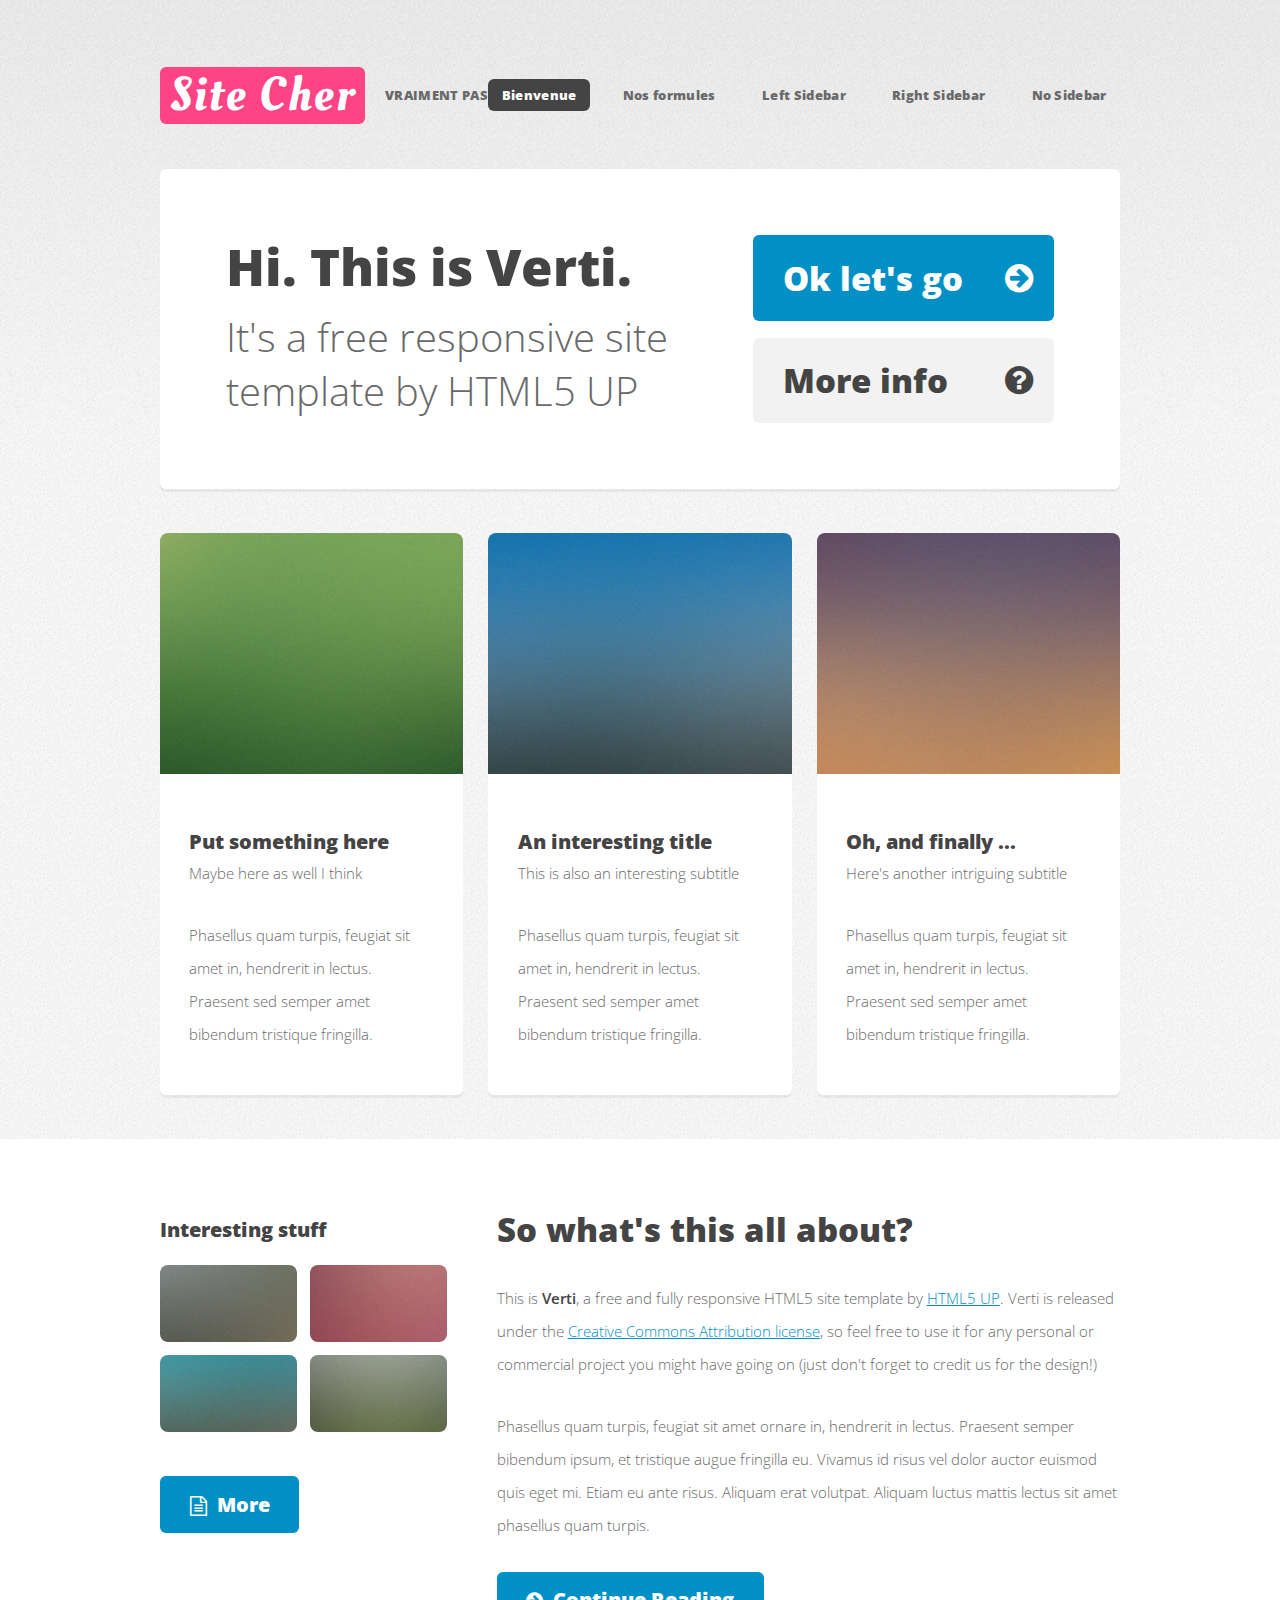
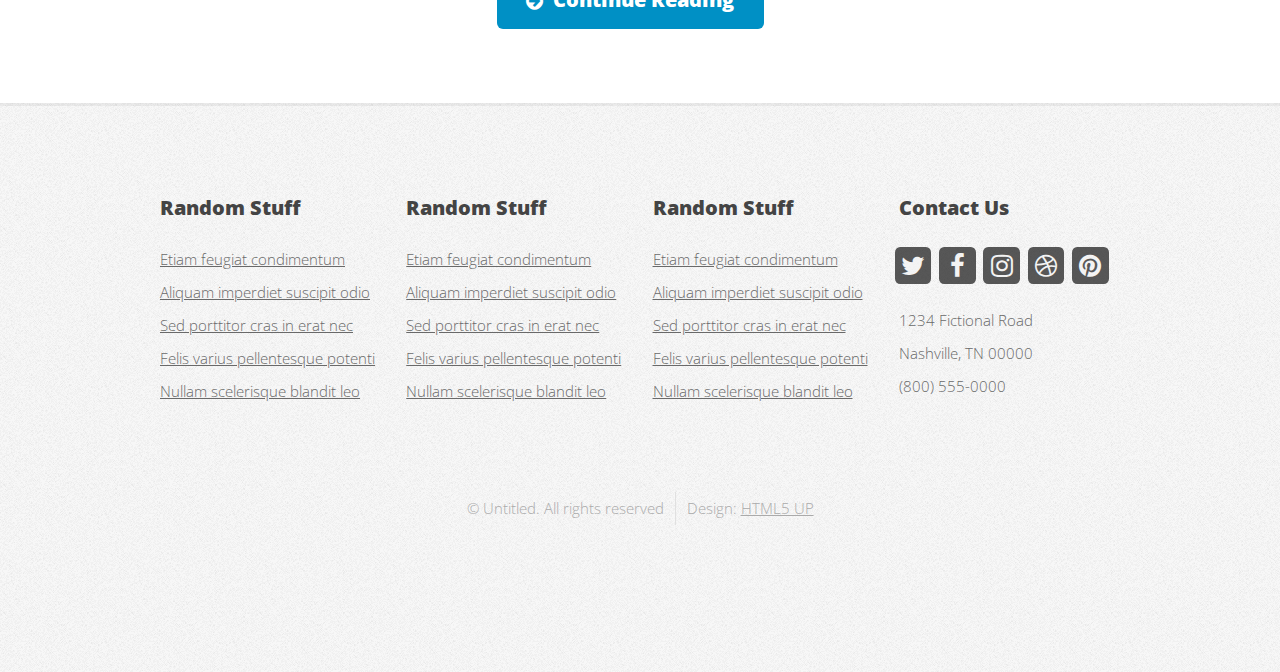
==== index.html @ 6ced5ccb "First" ====
<!DOCTYPE HTML>
<!--
	Verti by HTML5 UP
	html5up.net | @ajlkn
	Free for personal and commercial use under the CCA 3.0 license (html5up.net/license)
-->
<html>
	<head>
		<title>Site vraiment pas cher</title>
		<meta charset="utf-8" />
		<meta name="viewport" content="width=device-width, initial-scale=1" />
		<!--[if lte IE 8]><script src="assets/js/ie/html5shiv.js"></script><![endif]-->
		<link rel="stylesheet" href="assets/css/main.css" />
		<!--[if lte IE 8]><link rel="stylesheet" href="assets/css/ie8.css" /><![endif]-->
	</head>
	<body class="homepage">
		<div id="page-wrapper">

			<!-- Header -->
				<div id="header-wrapper">
					<header id="header" class="container">

						<!-- Logo -->
							<div id="logo">
								<h1><a href="index.html">Site Cher</a></h1>
								<span>VRAIMENT PAS!</span>
							</div>

						<!-- Nav -->
							<nav id="nav">
								<ul>
									<li class="current"><a href="index.html">Bienvenue</a></li>
									<li>
										<a href="#">Nos formules</a>
										<ul>
											<li><a href="#">Boutique</a></li>
											<li><a href="#">Page unique</a></li>
											<li>
												<a href="#">Page multiples</a>
												<ul>
													<li><a href="#">Pages simples</a></li>
													<li><a href="#">Blog</a></li>
													<li><a href="#">Magna phasellus</a></li>
													<li><a href="#">Etiam dolore nisl</a></li>
												</ul>
											</li>
											<li><a href="#">Sur mesure</a></li>
										</ul>
									</li>
									<li><a href="left-sidebar.html">Left Sidebar</a></li>
									<li><a href="right-sidebar.html">Right Sidebar</a></li>
									<li><a href="no-sidebar.html">No Sidebar</a></li>
								</ul>
							</nav>

					</header>
				</div>

			<!-- Banner -->
				<div id="banner-wrapper">
					<div id="banner" class="box container">
						<div class="row">
							<div class="7u 12u(medium)">
								<h2>Hi. This is Verti.</h2>
								<p>It's a free responsive site template by HTML5 UP</p>
							</div>
							<div class="5u 12u(medium)">
								<ul>
									<li><a href="#" class="button big icon fa-arrow-circle-right">Ok let's go</a></li>
									<li><a href="#" class="button alt big icon fa-question-circle">More info</a></li>
								</ul>
							</div>
						</div>
					</div>
				</div>

			<!-- Features -->
				<div id="features-wrapper">
					<div class="container">
						<div class="row">
							<div class="4u 12u(medium)">

								<!-- Box -->
									<section class="box feature">
										<a href="#" class="image featured"><img src="images/pic01.jpg" alt="" /></a>
										<div class="inner">
											<header>
												<h2>Put something here</h2>
												<p>Maybe here as well I think</p>
											</header>
											<p>Phasellus quam turpis, feugiat sit amet in, hendrerit in lectus. Praesent sed semper amet bibendum tristique fringilla.</p>
										</div>
									</section>

							</div>
							<div class="4u 12u(medium)">

								<!-- Box -->
									<section class="box feature">
										<a href="#" class="image featured"><img src="images/pic02.jpg" alt="" /></a>
										<div class="inner">
											<header>
												<h2>An interesting title</h2>
												<p>This is also an interesting subtitle</p>
											</header>
											<p>Phasellus quam turpis, feugiat sit amet in, hendrerit in lectus. Praesent sed semper amet bibendum tristique fringilla.</p>
										</div>
									</section>

							</div>
							<div class="4u 12u(medium)">

								<!-- Box -->
									<section class="box feature">
										<a href="#" class="image featured"><img src="images/pic03.jpg" alt="" /></a>
										<div class="inner">
											<header>
												<h2>Oh, and finally ...</h2>
												<p>Here's another intriguing subtitle</p>
											</header>
											<p>Phasellus quam turpis, feugiat sit amet in, hendrerit in lectus. Praesent sed semper amet bibendum tristique fringilla.</p>
										</div>
									</section>

							</div>
						</div>
					</div>
				</div>

			<!-- Main -->
				<div id="main-wrapper">
					<div class="container">
						<div class="row 200%">
							<div class="4u 12u(medium)">

								<!-- Sidebar -->
									<div id="sidebar">
										<section class="widget thumbnails">
											<h3>Interesting stuff</h3>
											<div class="grid">
												<div class="row 50%">
													<div class="6u"><a href="#" class="image fit"><img src="images/pic04.jpg" alt="" /></a></div>
													<div class="6u"><a href="#" class="image fit"><img src="images/pic05.jpg" alt="" /></a></div>
													<div class="6u"><a href="#" class="image fit"><img src="images/pic06.jpg" alt="" /></a></div>
													<div class="6u"><a href="#" class="image fit"><img src="images/pic07.jpg" alt="" /></a></div>
												</div>
											</div>
											<a href="#" class="button icon fa-file-text-o">More</a>
										</section>
									</div>

							</div>
							<div class="8u 12u(medium) important(medium)">

								<!-- Content -->
									<div id="content">
										<section class="last">
											<h2>So what's this all about?</h2>
											<p>This is <strong>Verti</strong>, a free and fully responsive HTML5 site template by <a href="http://html5up.net">HTML5 UP</a>.
											Verti is released under the <a href="http://html5up.net/license">Creative Commons Attribution license</a>, so feel free to use it for any personal or commercial project you might have going on (just don't forget to credit us for the design!)</p>
											<p>Phasellus quam turpis, feugiat sit amet ornare in, hendrerit in lectus. Praesent semper bibendum ipsum, et tristique augue fringilla eu. Vivamus id risus vel dolor auctor euismod quis eget mi. Etiam eu ante risus. Aliquam erat volutpat. Aliquam luctus mattis lectus sit amet phasellus quam turpis.</p>
											<a href="#" class="button icon fa-arrow-circle-right">Continue Reading</a>
										</section>
									</div>

							</div>
						</div>
					</div>
				</div>

			<!-- Footer -->
				<div id="footer-wrapper">
					<footer id="footer" class="container">
						<div class="row">
							<div class="3u 6u(medium) 12u$(small)">

								<!-- Links -->
									<section class="widget links">
										<h3>Random Stuff</h3>
										<ul class="style2">
											<li><a href="#">Etiam feugiat condimentum</a></li>
											<li><a href="#">Aliquam imperdiet suscipit odio</a></li>
											<li><a href="#">Sed porttitor cras in erat nec</a></li>
											<li><a href="#">Felis varius pellentesque potenti</a></li>
											<li><a href="#">Nullam scelerisque blandit leo</a></li>
										</ul>
									</section>

							</div>
							<div class="3u 6u$(medium) 12u$(small)">

								<!-- Links -->
									<section class="widget links">
										<h3>Random Stuff</h3>
										<ul class="style2">
											<li><a href="#">Etiam feugiat condimentum</a></li>
											<li><a href="#">Aliquam imperdiet suscipit odio</a></li>
											<li><a href="#">Sed porttitor cras in erat nec</a></li>
											<li><a href="#">Felis varius pellentesque potenti</a></li>
											<li><a href="#">Nullam scelerisque blandit leo</a></li>
										</ul>
									</section>

							</div>
							<div class="3u 6u(medium) 12u$(small)">

								<!-- Links -->
									<section class="widget links">
										<h3>Random Stuff</h3>
										<ul class="style2">
											<li><a href="#">Etiam feugiat condimentum</a></li>
											<li><a href="#">Aliquam imperdiet suscipit odio</a></li>
											<li><a href="#">Sed porttitor cras in erat nec</a></li>
											<li><a href="#">Felis varius pellentesque potenti</a></li>
											<li><a href="#">Nullam scelerisque blandit leo</a></li>
										</ul>
									</section>

							</div>
							<div class="3u 6u$(medium) 12u$(small)">

								<!-- Contact -->
									<section class="widget contact last">
										<h3>Contact Us</h3>
										<ul>
											<li><a href="#" class="icon fa-twitter"><span class="label">Twitter</span></a></li>
											<li><a href="#" class="icon fa-facebook"><span class="label">Facebook</span></a></li>
											<li><a href="#" class="icon fa-instagram"><span class="label">Instagram</span></a></li>
											<li><a href="#" class="icon fa-dribbble"><span class="label">Dribbble</span></a></li>
											<li><a href="#" class="icon fa-pinterest"><span class="label">Pinterest</span></a></li>
										</ul>
										<p>1234 Fictional Road<br />
										Nashville, TN 00000<br />
										(800) 555-0000</p>
									</section>

							</div>
						</div>
						<div class="row">
							<div class="12u">
								<div id="copyright">
									<ul class="menu">
										<li>&copy; Untitled. All rights reserved</li><li>Design: <a href="http://html5up.net">HTML5 UP</a></li>
									</ul>
								</div>
							</div>
						</div>
					</footer>
				</div>

			</div>

		<!-- Scripts -->

			<script src="assets/js/jquery.min.js"></script>
			<script src="assets/js/jquery.dropotron.min.js"></script>
			<script src="assets/js/skel.min.js"></script>
			<script src="assets/js/util.js"></script>
			<!--[if lte IE 8]><script src="assets/js/ie/respond.min.js"></script><![endif]-->
			<script src="assets/js/main.js"></script>

	</body>
</html>
---- assets/css/main.css ----
@import url("font-awesome.min.css");
@import url("https://fonts.googleapis.com/css?family=Oleo+Script:400|Open+Sans:300,300italic,600,600italic,800");

/*
	Verti by HTML5 UP
	html5up.net | @ajlkn
	Free for personal and commercial use under the CCA 3.0 license (html5up.net/license)
*/

/* Reset */

	html, body, div, span, applet, object, iframe, h1, h2, h3, h4, h5, h6, p, blockquote, pre, a, abbr, acronym, address, big, cite, code, del, dfn, em, img, ins, kbd, q, s, samp, small, strike, strong, sub, sup, tt, var, b, u, i, center, dl, dt, dd, ol, ul, li, fieldset, form, label, legend, table, caption, tbody, tfoot, thead, tr, th, td, article, aside, canvas, details, embed, figure, figcaption, footer, header, hgroup, menu, nav, output, ruby, section, summary, time, mark, audio, video {
		margin: 0;
		padding: 0;
		border: 0;
		font-size: 100%;
		font: inherit;
		vertical-align: baseline;
	}

	article, aside, details, figcaption, figure, footer, header, hgroup, menu, nav, section {
		display: block;
	}

	body {
		line-height: 1;
	}

	ol, ul {
		list-style: none;
	}

	blockquote, q {
		quotes: none;
	}

	blockquote:before, blockquote:after, q:before, q:after {
		content: '';
		content: none;
	}

	table {
		border-collapse: collapse;
		border-spacing: 0;
	}

	body {
		-webkit-text-size-adjust: none;
	}

/* Box Model */

	*, *:before, *:after {
		-moz-box-sizing: border-box;
		-webkit-box-sizing: border-box;
		box-sizing: border-box;
	}

/* Containers */

	.container {
		margin-left: auto;
		margin-right: auto;
	}

	.container.\31 25\25 {
		width: 100%;
		max-width: 1750px;
		min-width: 1400px;
	}

	.container.\37 5\25 {
		width: 1050px;
	}

	.container.\35 0\25 {
		width: 700px;
	}

	.container.\32 5\25 {
		width: 350px;
	}

	.container {
		width: 1400px;
	}

	@media screen and (max-width: 1680px) {

		.container.\31 25\25 {
			width: 100%;
			max-width: 1500px;
			min-width: 1200px;
		}

		.container.\37 5\25 {
			width: 900px;
		}

		.container.\35 0\25 {
			width: 600px;
		}

		.container.\32 5\25 {
			width: 300px;
		}

		.container {
			width: 1200px;
		}

	}

	@media screen and (max-width: 1280px) {

		.container.\31 25\25 {
			width: 100%;
			max-width: 1200px;
			min-width: 960px;
		}

		.container.\37 5\25 {
			width: 720px;
		}

		.container.\35 0\25 {
			width: 480px;
		}

		.container.\32 5\25 {
			width: 240px;
		}

		.container {
			width: 960px;
		}

	}

	@media screen and (max-width: 980px) {

		.container.\31 25\25 {
			width: 100%;
			max-width: 112.5%;
			min-width: 90%;
		}

		.container.\37 5\25 {
			width: 67.5%;
		}

		.container.\35 0\25 {
			width: 45%;
		}

		.container.\32 5\25 {
			width: 22.5%;
		}

		.container {
			width: 90% !important;
		}

	}

	@media screen and (max-width: 736px) {

		.container.\31 25\25 {
			width: 100%;
			max-width: 125%;
			min-width: 100%;
		}

		.container.\37 5\25 {
			width: 75%;
		}

		.container.\35 0\25 {
			width: 50%;
		}

		.container.\32 5\25 {
			width: 25%;
		}

		.container {
			width: 100% !important;
		}

	}

/* Grid */

	.row {
		border-bottom: solid 1px transparent;
		-moz-box-sizing: border-box;
		-webkit-box-sizing: border-box;
		box-sizing: border-box;
	}

	.row > * {
		float: left;
		-moz-box-sizing: border-box;
		-webkit-box-sizing: border-box;
		box-sizing: border-box;
	}

	.row:after, .row:before {
		content: '';
		display: block;
		clear: both;
		height: 0;
	}

	.row.uniform > * > :first-child {
		margin-top: 0;
	}

	.row.uniform > * > :last-child {
		margin-bottom: 0;
	}

	.row.\30 \25 > * {
		padding: 0px 0 0 0px;
	}

	.row.\30 \25 {
		margin: 0px 0 -1px 0px;
	}

	.row.uniform.\30 \25 > * {
		padding: 0px 0 0 0px;
	}

	.row.uniform.\30 \25 {
		margin: 0px 0 -1px 0px;
	}

	.row > * {
		padding: 40px 0 0 40px;
	}

	.row {
		margin: -40px 0 -1px -40px;
	}

	.row.uniform > * {
		padding: 40px 0 0 40px;
	}

	.row.uniform {
		margin: -40px 0 -1px -40px;
	}

	.row.\32 00\25 > * {
		padding: 80px 0 0 80px;
	}

	.row.\32 00\25 {
		margin: -80px 0 -1px -80px;
	}

	.row.uniform.\32 00\25 > * {
		padding: 80px 0 0 80px;
	}

	.row.uniform.\32 00\25 {
		margin: -80px 0 -1px -80px;
	}

	.row.\31 50\25 > * {
		padding: 60px 0 0 60px;
	}

	.row.\31 50\25 {
		margin: -60px 0 -1px -60px;
	}

	.row.uniform.\31 50\25 > * {
		padding: 60px 0 0 60px;
	}

	.row.uniform.\31 50\25 {
		margin: -60px 0 -1px -60px;
	}

	.row.\35 0\25 > * {
		padding: 20px 0 0 20px;
	}

	.row.\35 0\25 {
		margin: -20px 0 -1px -20px;
	}

	.row.uniform.\35 0\25 > * {
		padding: 20px 0 0 20px;
	}

	.row.uniform.\35 0\25 {
		margin: -20px 0 -1px -20px;
	}

	.row.\32 5\25 > * {
		padding: 10px 0 0 10px;
	}

	.row.\32 5\25 {
		margin: -10px 0 -1px -10px;
	}

	.row.uniform.\32 5\25 > * {
		padding: 10px 0 0 10px;
	}

	.row.uniform.\32 5\25 {
		margin: -10px 0 -1px -10px;
	}

	.\31 2u, .\31 2u\24 {
		width: 100%;
		clear: none;
		margin-left: 0;
	}

	.\31 1u, .\31 1u\24 {
		width: 91.6666666667%;
		clear: none;
		margin-left: 0;
	}

	.\31 0u, .\31 0u\24 {
		width: 83.3333333333%;
		clear: none;
		margin-left: 0;
	}

	.\39 u, .\39 u\24 {
		width: 75%;
		clear: none;
		margin-left: 0;
	}

	.\38 u, .\38 u\24 {
		width: 66.6666666667%;
		clear: none;
		margin-left: 0;
	}

	.\37 u, .\37 u\24 {
		width: 58.3333333333%;
		clear: none;
		margin-left: 0;
	}

	.\36 u, .\36 u\24 {
		width: 50%;
		clear: none;
		margin-left: 0;
	}

	.\35 u, .\35 u\24 {
		width: 41.6666666667%;
		clear: none;
		margin-left: 0;
	}

	.\34 u, .\34 u\24 {
		width: 33.3333333333%;
		clear: none;
		margin-left: 0;
	}

	.\33 u, .\33 u\24 {
		width: 25%;
		clear: none;
		margin-left: 0;
	}

	.\32 u, .\32 u\24 {
		width: 16.6666666667%;
		clear: none;
		margin-left: 0;
	}

	.\31 u, .\31 u\24 {
		width: 8.3333333333%;
		clear: none;
		margin-left: 0;
	}

	.\31 2u\24 + *,
	.\31 1u\24 + *,
	.\31 0u\24 + *,
	.\39 u\24 + *,
	.\38 u\24 + *,
	.\37 u\24 + *,
	.\36 u\24 + *,
	.\35 u\24 + *,
	.\34 u\24 + *,
	.\33 u\24 + *,
	.\32 u\24 + *,
	.\31 u\24 + * {
		clear: left;
	}

	.\-11u {
		margin-left: 91.66667%;
	}

	.\-10u {
		margin-left: 83.33333%;
	}

	.\-9u {
		margin-left: 75%;
	}

	.\-8u {
		margin-left: 66.66667%;
	}

	.\-7u {
		margin-left: 58.33333%;
	}

	.\-6u {
		margin-left: 50%;
	}

	.\-5u {
		margin-left: 41.66667%;
	}

	.\-4u {
		margin-left: 33.33333%;
	}

	.\-3u {
		margin-left: 25%;
	}

	.\-2u {
		margin-left: 16.66667%;
	}

	.\-1u {
		margin-left: 8.33333%;
	}

	@media screen and (max-width: 1680px) {

		.row > * {
			padding: 40px 0 0 40px;
		}

		.row {
			margin: -40px 0 -1px -40px;
		}

		.row.uniform > * {
			padding: 40px 0 0 40px;
		}

		.row.uniform {
			margin: -40px 0 -1px -40px;
		}

		.row.\32 00\25 > * {
			padding: 80px 0 0 80px;
		}

		.row.\32 00\25 {
			margin: -80px 0 -1px -80px;
		}

		.row.uniform.\32 00\25 > * {
			padding: 80px 0 0 80px;
		}

		.row.uniform.\32 00\25 {
			margin: -80px 0 -1px -80px;
		}

		.row.\31 50\25 > * {
			padding: 60px 0 0 60px;
		}

		.row.\31 50\25 {
			margin: -60px 0 -1px -60px;
		}

		.row.uniform.\31 50\25 > * {
			padding: 60px 0 0 60px;
		}

		.row.uniform.\31 50\25 {
			margin: -60px 0 -1px -60px;
		}

		.row.\35 0\25 > * {
			padding: 20px 0 0 20px;
		}

		.row.\35 0\25 {
			margin: -20px 0 -1px -20px;
		}

		.row.uniform.\35 0\25 > * {
			padding: 20px 0 0 20px;
		}

		.row.uniform.\35 0\25 {
			margin: -20px 0 -1px -20px;
		}

		.row.\32 5\25 > * {
			padding: 10px 0 0 10px;
		}

		.row.\32 5\25 {
			margin: -10px 0 -1px -10px;
		}

		.row.uniform.\32 5\25 > * {
			padding: 10px 0 0 10px;
		}

		.row.uniform.\32 5\25 {
			margin: -10px 0 -1px -10px;
		}

		.\31 2u\28xlarge\29, .\31 2u\24\28xlarge\29 {
			width: 100%;
			clear: none;
			margin-left: 0;
		}

		.\31 1u\28xlarge\29, .\31 1u\24\28xlarge\29 {
			width: 91.6666666667%;
			clear: none;
			margin-left: 0;
		}

		.\31 0u\28xlarge\29, .\31 0u\24\28xlarge\29 {
			width: 83.3333333333%;
			clear: none;
			margin-left: 0;
		}

		.\39 u\28xlarge\29, .\39 u\24\28xlarge\29 {
			width: 75%;
			clear: none;
			margin-left: 0;
		}

		.\38 u\28xlarge\29, .\38 u\24\28xlarge\29 {
			width: 66.6666666667%;
			clear: none;
			margin-left: 0;
		}

		.\37 u\28xlarge\29, .\37 u\24\28xlarge\29 {
			width: 58.3333333333%;
			clear: none;
			margin-left: 0;
		}

		.\36 u\28xlarge\29, .\36 u\24\28xlarge\29 {
			width: 50%;
			clear: none;
			margin-left: 0;
		}

		.\35 u\28xlarge\29, .\35 u\24\28xlarge\29 {
			width: 41.6666666667%;
			clear: none;
			margin-left: 0;
		}

		.\34 u\28xlarge\29, .\34 u\24\28xlarge\29 {
			width: 33.3333333333%;
			clear: none;
			margin-left: 0;
		}

		.\33 u\28xlarge\29, .\33 u\24\28xlarge\29 {
			width: 25%;
			clear: none;
			margin-left: 0;
		}

		.\32 u\28xlarge\29, .\32 u\24\28xlarge\29 {
			width: 16.6666666667%;
			clear: none;
			margin-left: 0;
		}

		.\31 u\28xlarge\29, .\31 u\24\28xlarge\29 {
			width: 8.3333333333%;
			clear: none;
			margin-left: 0;
		}

		.\31 2u\24\28xlarge\29 + *,
		.\31 1u\24\28xlarge\29 + *,
		.\31 0u\24\28xlarge\29 + *,
		.\39 u\24\28xlarge\29 + *,
		.\38 u\24\28xlarge\29 + *,
		.\37 u\24\28xlarge\29 + *,
		.\36 u\24\28xlarge\29 + *,
		.\35 u\24\28xlarge\29 + *,
		.\34 u\24\28xlarge\29 + *,
		.\33 u\24\28xlarge\29 + *,
		.\32 u\24\28xlarge\29 + *,
		.\31 u\24\28xlarge\29 + * {
			clear: left;
		}

		.\-11u\28xlarge\29 {
			margin-left: 91.66667%;
		}

		.\-10u\28xlarge\29 {
			margin-left: 83.33333%;
		}

		.\-9u\28xlarge\29 {
			margin-left: 75%;
		}

		.\-8u\28xlarge\29 {
			margin-left: 66.66667%;
		}

		.\-7u\28xlarge\29 {
			margin-left: 58.33333%;
		}

		.\-6u\28xlarge\29 {
			margin-left: 50%;
		}

		.\-5u\28xlarge\29 {
			margin-left: 41.66667%;
		}

		.\-4u\28xlarge\29 {
			margin-left: 33.33333%;
		}

		.\-3u\28xlarge\29 {
			margin-left: 25%;
		}

		.\-2u\28xlarge\29 {
			margin-left: 16.66667%;
		}

		.\-1u\28xlarge\29 {
			margin-left: 8.33333%;
		}

	}

	@media screen and (max-width: 1280px) {

		.row > * {
			padding: 25px 0 0 25px;
		}

		.row {
			margin: -25px 0 -1px -25px;
		}

		.row.uniform > * {
			padding: 25px 0 0 25px;
		}

		.row.uniform {
			margin: -25px 0 -1px -25px;
		}

		.row.\32 00\25 > * {
			padding: 50px 0 0 50px;
		}

		.row.\32 00\25 {
			margin: -50px 0 -1px -50px;
		}

		.row.uniform.\32 00\25 > * {
			padding: 50px 0 0 50px;
		}

		.row.uniform.\32 00\25 {
			margin: -50px 0 -1px -50px;
		}

		.row.\31 50\25 > * {
			padding: 37.5px 0 0 37.5px;
		}

		.row.\31 50\25 {
			margin: -37.5px 0 -1px -37.5px;
		}

		.row.uniform.\31 50\25 > * {
			padding: 37.5px 0 0 37.5px;
		}

		.row.uniform.\31 50\25 {
			margin: -37.5px 0 -1px -37.5px;
		}

		.row.\35 0\25 > * {
			padding: 12.5px 0 0 12.5px;
		}

		.row.\35 0\25 {
			margin: -12.5px 0 -1px -12.5px;
		}

		.row.uniform.\35 0\25 > * {
			padding: 12.5px 0 0 12.5px;
		}

		.row.uniform.\35 0\25 {
			margin: -12.5px 0 -1px -12.5px;
		}

		.row.\32 5\25 > * {
			padding: 6.25px 0 0 6.25px;
		}

		.row.\32 5\25 {
			margin: -6.25px 0 -1px -6.25px;
		}

		.row.uniform.\32 5\25 > * {
			padding: 6.25px 0 0 6.25px;
		}

		.row.uniform.\32 5\25 {
			margin: -6.25px 0 -1px -6.25px;
		}

		.\31 2u\28large\29, .\31 2u\24\28large\29 {
			width: 100%;
			clear: none;
			margin-left: 0;
		}

		.\31 1u\28large\29, .\31 1u\24\28large\29 {
			width: 91.6666666667%;
			clear: none;
			margin-left: 0;
		}

		.\31 0u\28large\29, .\31 0u\24\28large\29 {
			width: 83.3333333333%;
			clear: none;
			margin-left: 0;
		}

		.\39 u\28large\29, .\39 u\24\28large\29 {
			width: 75%;
			clear: none;
			margin-left: 0;
		}

		.\38 u\28large\29, .\38 u\24\28large\29 {
			width: 66.6666666667%;
			clear: none;
			margin-left: 0;
		}

		.\37 u\28large\29, .\37 u\24\28large\29 {
			width: 58.3333333333%;
			clear: none;
			margin-left: 0;
		}

		.\36 u\28large\29, .\36 u\24\28large\29 {
			width: 50%;
			clear: none;
			margin-left: 0;
		}

		.\35 u\28large\29, .\35 u\24\28large\29 {
			width: 41.6666666667%;
			clear: none;
			margin-left: 0;
		}

		.\34 u\28large\29, .\34 u\24\28large\29 {
			width: 33.3333333333%;
			clear: none;
			margin-left: 0;
		}

		.\33 u\28large\29, .\33 u\24\28large\29 {
			width: 25%;
			clear: none;
			margin-left: 0;
		}

		.\32 u\28large\29, .\32 u\24\28large\29 {
			width: 16.6666666667%;
			clear: none;
			margin-left: 0;
		}

		.\31 u\28large\29, .\31 u\24\28large\29 {
			width: 8.3333333333%;
			clear: none;
			margin-left: 0;
		}

		.\31 2u\24\28large\29 + *,
		.\31 1u\24\28large\29 + *,
		.\31 0u\24\28large\29 + *,
		.\39 u\24\28large\29 + *,
		.\38 u\24\28large\29 + *,
		.\37 u\24\28large\29 + *,
		.\36 u\24\28large\29 + *,
		.\35 u\24\28large\29 + *,
		.\34 u\24\28large\29 + *,
		.\33 u\24\28large\29 + *,
		.\32 u\24\28large\29 + *,
		.\31 u\24\28large\29 + * {
			clear: left;
		}

		.\-11u\28large\29 {
			margin-left: 91.66667%;
		}

		.\-10u\28large\29 {
			margin-left: 83.33333%;
		}

		.\-9u\28large\29 {
			margin-left: 75%;
		}

		.\-8u\28large\29 {
			margin-left: 66.66667%;
		}

		.\-7u\28large\29 {
			margin-left: 58.33333%;
		}

		.\-6u\28large\29 {
			margin-left: 50%;
		}

		.\-5u\28large\29 {
			margin-left: 41.66667%;
		}

		.\-4u\28large\29 {
			margin-left: 33.33333%;
		}

		.\-3u\28large\29 {
			margin-left: 25%;
		}

		.\-2u\28large\29 {
			margin-left: 16.66667%;
		}

		.\-1u\28large\29 {
			margin-left: 8.33333%;
		}

	}

	@media screen and (max-width: 980px) {

		.row > * {
			padding: 25px 0 0 25px;
		}

		.row {
			margin: -25px 0 -1px -25px;
		}

		.row.uniform > * {
			padding: 25px 0 0 25px;
		}

		.row.uniform {
			margin: -25px 0 -1px -25px;
		}

		.row.\32 00\25 > * {
			padding: 50px 0 0 50px;
		}

		.row.\32 00\25 {
			margin: -50px 0 -1px -50px;
		}

		.row.uniform.\32 00\25 > * {
			padding: 50px 0 0 50px;
		}

		.row.uniform.\32 00\25 {
			margin: -50px 0 -1px -50px;
		}

		.row.\31 50\25 > * {
			padding: 37.5px 0 0 37.5px;
		}

		.row.\31 50\25 {
			margin: -37.5px 0 -1px -37.5px;
		}

		.row.uniform.\31 50\25 > * {
			padding: 37.5px 0 0 37.5px;
		}

		.row.uniform.\31 50\25 {
			margin: -37.5px 0 -1px -37.5px;
		}

		.row.\35 0\25 > * {
			padding: 12.5px 0 0 12.5px;
		}

		.row.\35 0\25 {
			margin: -12.5px 0 -1px -12.5px;
		}

		.row.uniform.\35 0\25 > * {
			padding: 12.5px 0 0 12.5px;
		}

		.row.uniform.\35 0\25 {
			margin: -12.5px 0 -1px -12.5px;
		}

		.row.\32 5\25 > * {
			padding: 6.25px 0 0 6.25px;
		}

		.row.\32 5\25 {
			margin: -6.25px 0 -1px -6.25px;
		}

		.row.uniform.\32 5\25 > * {
			padding: 6.25px 0 0 6.25px;
		}

		.row.uniform.\32 5\25 {
			margin: -6.25px 0 -1px -6.25px;
		}

		.\31 2u\28medium\29, .\31 2u\24\28medium\29 {
			width: 100%;
			clear: none;
			margin-left: 0;
		}

		.\31 1u\28medium\29, .\31 1u\24\28medium\29 {
			width: 91.6666666667%;
			clear: none;
			margin-left: 0;
		}

		.\31 0u\28medium\29, .\31 0u\24\28medium\29 {
			width: 83.3333333333%;
			clear: none;
			margin-left: 0;
		}

		.\39 u\28medium\29, .\39 u\24\28medium\29 {
			width: 75%;
			clear: none;
			margin-left: 0;
		}

		.\38 u\28medium\29, .\38 u\24\28medium\29 {
			width: 66.6666666667%;
			clear: none;
			margin-left: 0;
		}

		.\37 u\28medium\29, .\37 u\24\28medium\29 {
			width: 58.3333333333%;
			clear: none;
			margin-left: 0;
		}

		.\36 u\28medium\29, .\36 u\24\28medium\29 {
			width: 50%;
			clear: none;
			margin-left: 0;
		}

		.\35 u\28medium\29, .\35 u\24\28medium\29 {
			width: 41.6666666667%;
			clear: none;
			margin-left: 0;
		}

		.\34 u\28medium\29, .\34 u\24\28medium\29 {
			width: 33.3333333333%;
			clear: none;
			margin-left: 0;
		}

		.\33 u\28medium\29, .\33 u\24\28medium\29 {
			width: 25%;
			clear: none;
			margin-left: 0;
		}

		.\32 u\28medium\29, .\32 u\24\28medium\29 {
			width: 16.6666666667%;
			clear: none;
			margin-left: 0;
		}

		.\31 u\28medium\29, .\31 u\24\28medium\29 {
			width: 8.3333333333%;
			clear: none;
			margin-left: 0;
		}

		.\31 2u\24\28medium\29 + *,
		.\31 1u\24\28medium\29 + *,
		.\31 0u\24\28medium\29 + *,
		.\39 u\24\28medium\29 + *,
		.\38 u\24\28medium\29 + *,
		.\37 u\24\28medium\29 + *,
		.\36 u\24\28medium\29 + *,
		.\35 u\24\28medium\29 + *,
		.\34 u\24\28medium\29 + *,
		.\33 u\24\28medium\29 + *,
		.\32 u\24\28medium\29 + *,
		.\31 u\24\28medium\29 + * {
			clear: left;
		}

		.\-11u\28medium\29 {
			margin-left: 91.66667%;
		}

		.\-10u\28medium\29 {
			margin-left: 83.33333%;
		}

		.\-9u\28medium\29 {
			margin-left: 75%;
		}

		.\-8u\28medium\29 {
			margin-left: 66.66667%;
		}

		.\-7u\28medium\29 {
			margin-left: 58.33333%;
		}

		.\-6u\28medium\29 {
			margin-left: 50%;
		}

		.\-5u\28medium\29 {
			margin-left: 41.66667%;
		}

		.\-4u\28medium\29 {
			margin-left: 33.33333%;
		}

		.\-3u\28medium\29 {
			margin-left: 25%;
		}

		.\-2u\28medium\29 {
			margin-left: 16.66667%;
		}

		.\-1u\28medium\29 {
			margin-left: 8.33333%;
		}

	}

	@media screen and (max-width: 736px) {

		.row > * {
			padding: 20px 0 0 20px;
		}

		.row {
			margin: -20px 0 -1px -20px;
		}

		.row.uniform > * {
			padding: 20px 0 0 20px;
		}

		.row.uniform {
			margin: -20px 0 -1px -20px;
		}

		.row.\32 00\25 > * {
			padding: 40px 0 0 40px;
		}

		.row.\32 00\25 {
			margin: -40px 0 -1px -40px;
		}

		.row.uniform.\32 00\25 > * {
			padding: 40px 0 0 40px;
		}

		.row.uniform.\32 00\25 {
			margin: -40px 0 -1px -40px;
		}

		.row.\31 50\25 > * {
			padding: 30px 0 0 30px;
		}

		.row.\31 50\25 {
			margin: -30px 0 -1px -30px;
		}

		.row.uniform.\31 50\25 > * {
			padding: 30px 0 0 30px;
		}

		.row.uniform.\31 50\25 {
			margin: -30px 0 -1px -30px;
		}

		.row.\35 0\25 > * {
			padding: 10px 0 0 10px;
		}

		.row.\35 0\25 {
			margin: -10px 0 -1px -10px;
		}

		.row.uniform.\35 0\25 > * {
			padding: 10px 0 0 10px;
		}

		.row.uniform.\35 0\25 {
			margin: -10px 0 -1px -10px;
		}

		.row.\32 5\25 > * {
			padding: 5px 0 0 5px;
		}

		.row.\32 5\25 {
			margin: -5px 0 -1px -5px;
		}

		.row.uniform.\32 5\25 > * {
			padding: 5px 0 0 5px;
		}

		.row.uniform.\32 5\25 {
			margin: -5px 0 -1px -5px;
		}

		.\31 2u\28small\29, .\31 2u\24\28small\29 {
			width: 100%;
			clear: none;
			margin-left: 0;
		}

		.\31 1u\28small\29, .\31 1u\24\28small\29 {
			width: 91.6666666667%;
			clear: none;
			margin-left: 0;
		}

		.\31 0u\28small\29, .\31 0u\24\28small\29 {
			width: 83.3333333333%;
			clear: none;
			margin-left: 0;
		}

		.\39 u\28small\29, .\39 u\24\28small\29 {
			width: 75%;
			clear: none;
			margin-left: 0;
		}

		.\38 u\28small\29, .\38 u\24\28small\29 {
			width: 66.6666666667%;
			clear: none;
			margin-left: 0;
		}

		.\37 u\28small\29, .\37 u\24\28small\29 {
			width: 58.3333333333%;
			clear: none;
			margin-left: 0;
		}

		.\36 u\28small\29, .\36 u\24\28small\29 {
			width: 50%;
			clear: none;
			margin-left: 0;
		}

		.\35 u\28small\29, .\35 u\24\28small\29 {
			width: 41.6666666667%;
			clear: none;
			margin-left: 0;
		}

		.\34 u\28small\29, .\34 u\24\28small\29 {
			width: 33.3333333333%;
			clear: none;
			margin-left: 0;
		}

		.\33 u\28small\29, .\33 u\24\28small\29 {
			width: 25%;
			clear: none;
			margin-left: 0;
		}

		.\32 u\28small\29, .\32 u\24\28small\29 {
			width: 16.6666666667%;
			clear: none;
			margin-left: 0;
		}

		.\31 u\28small\29, .\31 u\24\28small\29 {
			width: 8.3333333333%;
			clear: none;
			margin-left: 0;
		}

		.\31 2u\24\28small\29 + *,
		.\31 1u\24\28small\29 + *,
		.\31 0u\24\28small\29 + *,
		.\39 u\24\28small\29 + *,
		.\38 u\24\28small\29 + *,
		.\37 u\24\28small\29 + *,
		.\36 u\24\28small\29 + *,
		.\35 u\24\28small\29 + *,
		.\34 u\24\28small\29 + *,
		.\33 u\24\28small\29 + *,
		.\32 u\24\28small\29 + *,
		.\31 u\24\28small\29 + * {
			clear: left;
		}

		.\-11u\28small\29 {
			margin-left: 91.66667%;
		}

		.\-10u\28small\29 {
			margin-left: 83.33333%;
		}

		.\-9u\28small\29 {
			margin-left: 75%;
		}

		.\-8u\28small\29 {
			margin-left: 66.66667%;
		}

		.\-7u\28small\29 {
			margin-left: 58.33333%;
		}

		.\-6u\28small\29 {
			margin-left: 50%;
		}

		.\-5u\28small\29 {
			margin-left: 41.66667%;
		}

		.\-4u\28small\29 {
			margin-left: 33.33333%;
		}

		.\-3u\28small\29 {
			margin-left: 25%;
		}

		.\-2u\28small\29 {
			margin-left: 16.66667%;
		}

		.\-1u\28small\29 {
			margin-left: 8.33333%;
		}

	}

/* Basic */

	@-ms-viewport {
		width: device-width;
	}

	body {
		background-image: -moz-linear-gradient(top, rgba(0, 0, 0, 0.05), rgba(0, 0, 0, 0)), url("images/bg01.png");
		background-image: -webkit-linear-gradient(top, rgba(0, 0, 0, 0.05), rgba(0, 0, 0, 0)), url("images/bg01.png");
		background-image: -ms-linear-gradient(top, rgba(0, 0, 0, 0.05), rgba(0, 0, 0, 0)), url("images/bg01.png");
		background-image: linear-gradient(top, rgba(0, 0, 0, 0.05), rgba(0, 0, 0, 0)), url("images/bg01.png");
		background-color: #f7f7f7;
		background-position: top left, top left;
		background-repeat: repeat-x, repeat;
		background-size: 100% 30em, auto;
		font-family: 'Open Sans', sans-serif;
		font-size: 13pt;
		color: #696969;
		font-weight: 300;
		line-height: 2.25em;
	}

		body.is-loading * {
			-moz-transition: none !important;
			-webkit-transition: none !important;
			-ms-transition: none !important;
			transition: none !important;
			-moz-animation: none !important;
			-webkit-animation: none !important;
			-ms-animation: none !important;
			animation: none !important;
		}

	input, select, textarea {
		font-family: 'Open Sans', sans-serif;
		font-size: 13pt;
		color: #696969;
		font-weight: 300;
		line-height: 2.25em;
	}

	a {
		color: #0090c5;
		text-decoration: underline;
	}

		a:hover {
			text-decoration: none;
		}

	h1, h2, h3, h4, h5, h6 {
		color: #444;
		font-weight: 800;
	}

		h1 a, h2 a, h3 a, h4 a, h5 a, h6 a {
			color: inherit;
			text-decoration: none;
			outline: 0;
		}

	h2 {
		font-size: 2.25em;
		margin: 0 0 1.1em 0;
		line-height: 1em;
	}

	h3 {
		font-size: 1.35em;
		margin: 0 0 1em 0;
	}

	b, strong {
		font-weight: 600;
		color: #444;
	}

	i, em {
		font-style: italic;
	}

	br.clear {
		clear: both;
	}

	sub {
		position: relative;
		top: 0.5em;
		font-size: 0.8em;
	}

	sup {
		position: relative;
		top: -0.5em;
		font-size: 0.8em;
	}

	hr {
		border: 0;
		border-top: solid 1px #eee;
	}

	blockquote {
		border-left: solid 0.5em #eee;
		padding: 1em 0 1em 2em;
		font-style: italic;
	}

	p, ul, ol, dl, table {
		margin-bottom: 2em;
	}

/* Section/Article */

	section, article {
		margin-bottom: 5em;
	}

	section > :last-child,
	article > :last-child,
	section:last-child,
	article:last-child {
		margin-bottom: 0;
	}

	header {
		margin: 0 0 2em 0;
	}

		header h2, header h3 {
			margin: 0 0 0.25em 0;
		}

		header p {
			margin: 0;
		}

	footer {
		margin: 2.5em 0 0 0;
	}

/* Forms */

	form label {
		display: block;
		font-weight: 800;
		margin: 0 0 1em 0;
		font-size: 0.8em;
		color: #444;
	}

	form input[type="text"],
	form input[type="email"],
	form input[type="password"],
	form select,
	form textarea {
		-webkit-appearance: none;
		display: block;
		width: 100%;
		border-radius: 8px;
		border: solid 1px #eee;
	}

		form input[type="text"]:focus,
		form input[type="email"]:focus,
		form input[type="password"]:focus,
		form select:focus,
		form textarea:focus {
			border-color: #0090c5;
		}

	form input[type="text"],
	form input[type="email"],
	form input[type="password"] {
		line-height: 3em;
		padding: 0 1em;
	}

	form select {
		line-height: 3em;
		padding: 0 1em;
	}

	form textarea {
		min-height: 9em;
		padding: 1em;
	}

	form .formerize-placeholder {
		color: #555 !important;
	}

	form ::-webkit-input-placeholder {
		color: #555 !important;
	}

	form :-moz-placeholder {
		color: #555 !important;
	}

	form ::-moz-placeholder {
		color: #555 !important;
	}

	form :-ms-input-placeholder {
		color: #555 !important;
	}

	form ::-moz-focus-inner {
		border: 0;
	}

/* Tables */

	table {
		width: 100%;
	}

		table.default {
			width: 100%;
		}

			table.default tr {
				border-top: solid 1px #eee;
			}

				table.default tr:first-child {
					border-top: 0;
				}

			table.default td {
				padding: 0.5em 1em 0.5em 1em;
			}

			table.default th {
				text-align: left;
				padding: 0.5em 1em 0.5em 1em;
				font-weight: 800;
				margin: 0 0 1em 0;
			}

			table.default thead {
				background: #404248;
				color: #fff;
			}

/* Image */

	.image {
		display: inline-block;
		outline: 0;
	}

		.image img {
			display: block;
			width: 100%;
			border-radius: 8px;
		}

		.image.fit {
			display: block;
			width: 100%;
		}

		.image.featured {
			display: block;
			width: 100%;
			margin: 0 0 2.5em 0;
		}

		.image.left {
			float: left;
			margin: 0 2em 2em 0;
		}

		.image.centered {
			display: block;
			margin: 0 0 2.5em 0;
		}

			.image.centered img {
				margin: 0 auto;
				width: auto;
			}

/* Button */

	input[type="button"],
	input[type="submit"],
	input[type="reset"],
	button,
	.button {
		-moz-transition: background-color .25s ease-in-out;
		-webkit-transition: background-color .25s ease-in-out;
		-ms-transition: background-color .25s ease-in-out;
		transition: background-color .25s ease-in-out;
		-webkit-appearance: none;
		position: relative;
		display: inline-block;
		background: #0090c5;
		color: #fff;
		text-decoration: none;
		border-radius: 6px;
		font-weight: 800;
		outline: 0;
		border: 0;
		cursor: pointer;
		font-size: 1.35em;
		padding: 0.6em 1.5em;
	}

		input[type="button"].icon:before,
		input[type="submit"].icon:before,
		input[type="reset"].icon:before,
		button.icon:before,
		.button.icon:before {
			position: relative;
			margin-right: 0.5em;
			top: 0.05em;
		}

		input[type="button"]:hover,
		input[type="submit"]:hover,
		input[type="reset"]:hover,
		button:hover,
		.button:hover {
			background: #10a0d5;
		}

		input[type="button"]:active,
		input[type="submit"]:active,
		input[type="reset"]:active,
		button:active,
		.button:active {
			background: #20b0e5;
		}

		input[type="button"].alt,
		input[type="submit"].alt,
		input[type="reset"].alt,
		button.alt,
		.button.alt {
			background: #f1f1f1;
			background: rgba(0, 0, 0, 0.05);
			color: #444;
		}

			input[type="button"].alt:hover,
			input[type="submit"].alt:hover,
			input[type="reset"].alt:hover,
			button.alt:hover,
			.button.alt:hover {
				background: #e8e8e8;
				background: rgba(0, 0, 0, 0.085);
			}

			input[type="button"].alt:active,
			input[type="submit"].alt:active,
			input[type="reset"].alt:active,
			button.alt:active,
			.button.alt:active {
				background: #e4e4e4;
				background: rgba(0, 0, 0, 0.15);
			}

		input[type="button"].big,
		input[type="submit"].big,
		input[type="reset"].big,
		button.big,
		.button.big {
			font-size: 2.25em;
			padding: 0.8em 0.9em;
		}

/* List */

	ul.default {
		list-style: disc;
		padding-left: 1em;
	}

		ul.default li {
			padding-left: 0.5em;
		}

	ul.actions li {
		display: inline-block;
		padding: 0 0 0 0.25em;
		margin: 0 0 0 0.25em;
	}

		ul.actions li:first-child {
			margin-left: 0;
			padding-left: 0;
		}

	ul.menu li {
		border-left: solid 1px #e0e0e0;
		display: inline-block;
		padding: 0 0 0 0.75em;
		margin: 0 0 0 0.75em;
	}

		ul.menu li:first-child {
			border-left: 0;
			margin-left: 0;
			padding-left: 0;
		}

	ol.default {
		list-style: decimal;
		padding-left: 1.25em;
	}

		ol.default li {
			padding-left: 0.25em;
		}

/* Box */

	.box {
		background: #fff;
		border-radius: 6px;
		box-shadow: 0px 3px 0px 0px rgba(0, 0, 0, 0.05);
		padding: 2em;
	}

		.box.feature {
			padding: 0;
		}

			.box.feature .inner {
				padding: 4em 2em 3em 2em;
			}

			.box.feature h2 {
				font-size: 1.35em;
			}

			.box.feature p {
				margin: 0;
			}

			.box.feature .image {
				position: relative;
				margin: 0;
			}

				.box.feature .image img {
					border-bottom-left-radius: 0;
					border-bottom-right-radius: 0;
				}

/* Icons */

	.icon {
		position: relative;
		text-decoration: none;
	}

		.icon:before {
			-moz-osx-font-smoothing: grayscale;
			-webkit-font-smoothing: antialiased;
			font-family: FontAwesome;
			font-style: normal;
			font-weight: normal;
			text-transform: none !important;
		}

		.icon > .label {
			display: none;
		}

/* Widgets */

	.widget.thumbnails .grid {
		margin: 0 0 3em 0;
	}

	.widget.thumbnails .image {
		margin: 0;
	}

	.widget.contact ul {
		overflow: hidden;
		position: relative;
		left: -4px;
		top: 4px;
		margin-bottom: 1.5em;
	}

		.widget.contact ul li {
			display: inline-block;
			margin-right: 0.25em;
		}

			.widget.contact ul li a {
				-moz-transition: background-color .25s ease-in-out;
				-webkit-transition: background-color .25s ease-in-out;
				-ms-transition: background-color .25s ease-in-out;
				transition: background-color .25s ease-in-out;
				display: inline-block;
				width: 2.5em;
				height: 2.5em;
				text-align: center;
				line-height: 2.5em;
				border-radius: 0.35em;
				outline: 0;
				opacity: 0.75;
				text-decoration: none;
				background: #222222;
			}

				.widget.contact ul li a:before {
					color: #f3f3f3;
					font-size: 1.75em;
					line-height: 1.5em;
				}

				.widget.contact ul li a:hover {
					background: #444444;
				}

				.widget.contact ul li a:active {
					background: #666666;
				}

/* Wrappers */

	#header-wrapper {
		padding: 4.5em 0 1em 0;
	}

	#features-wrapper {
		padding: 3em 0 3em 0;
	}

	#main-wrapper {
		background: #fff;
		box-shadow: 0px 3px 0px 0px rgba(0, 0, 0, 0.05);
		padding: 5em 0 5em 0;
	}

	#footer-wrapper {
		padding: 6em 0 8em 0;
	}

/* Header */

	#header {
		position: relative;
	}

/* Logo */

	#logo {
		display: inline-block;
	}

		#logo h1 {
			background: #ff4486;
			color: #fff;
			border-radius: 6px;
			font-family: 'Oleo Script', serif;
			font-weight: 400;
			padding: 0.25em 0.2em 0.25em 0.2em;
			font-size: 3.25em;
			letter-spacing: 0.05em;
			display: inline-block;
			vertical-align: middle;
		}

		#logo span {
			font-weight: 800;
			line-height: 4.5em;
			letter-spacing: 0.025em;
			font-size: 0.9em;
			vertical-align: middle;
			margin: 0 0 0 1.25em;
		}

/* Nav */

	#nav {
		position: absolute;
		right: 0;
		top: 0;
		font-size: 0.9em;
	}

		#nav ul li {
			float: left;
			line-height: 4.5em;
			padding-left: 1.5em;
		}

			#nav ul li a, #nav ul li span {
				-moz-transition: background-color .25s ease-in-out;
				-webkit-transition: background-color .25s ease-in-out;
				-ms-transition: background-color .25s ease-in-out;
				transition: background-color .25s ease-in-out;
				font-weight: 800;
				letter-spacing: 0.025em;
				color: #696969;
				text-decoration: none;
				border-radius: 6px;
				padding: 0.5em 1em 0.5em 1em;
			}

			#nav ul li > ul {
				display: none;
			}

			#nav ul li:hover a, #nav ul li:hover span {
				background: #fff;
			}

			#nav ul li.active a, #nav ul li.active span {
				background: #fff;
			}

			#nav ul li.current a {
				background: #444;
				color: #fff;
			}

	.dropotron {
		background: #fff;
		letter-spacing: 0.025em;
		color: #696969;
		text-decoration: none;
		border-radius: 6px;
		padding: 0.75em 0;
		min-width: 15em;
		box-shadow: inset 0 0 0 1px rgba(0, 0, 0, 0.1), 0 0.25em 0.25em 0.1em rgba(0, 0, 0, 0.025);
		margin-top: calc(-0.75em + 1px);
		margin-left: -1px;
	}

		.dropotron li {
			border-top: solid 1px #eee;
			line-height: 3em;
		}

			.dropotron li:first-child {
				border-top: 0;
			}

			.dropotron li > a, .dropotron li > span {
				-moz-transition: color .25s ease-in-out, background-color .25s ease-in-out;
				-webkit-transition: color .25s ease-in-out, background-color .25s ease-in-out;
				-ms-transition: color .25s ease-in-out, background-color .25s ease-in-out;
				transition: color .25s ease-in-out, background-color .25s ease-in-out;
				text-decoration: none;
				color: inherit;
				display: block;
				padding: 0 1.5em;
			}

				.dropotron li > a:hover, .dropotron li > span:hover {
					background: #eee;
				}

			.dropotron li.active > a, .dropotron li.active > span {
				background: #eee;
			}

		.dropotron.level-0 {
			font-size: 0.8em;
			margin-left: 1.5em;
			margin-top: 0;
		}

			.dropotron.level-0:before {
				content: '';
				position: absolute;
				top: -0.5em;
				left: 1em;
				border-bottom: solid 0.75em #ffffff;
				border-left: solid 0.75em transparent;
				border-right: solid 0.75em transparent;
				z-index: 1;
			}

/* Banner */

	#banner {
		position: relative;
		padding: 4.5em;
	}

		#banner h2 {
			font-size: 3.5em;
			margin: 0.1em 0 0.35em 0;
		}

		#banner p {
			font-size: 2.75em;
			line-height: 1.35em;
			margin: 0;
		}

		#banner .button {
			width: 100%;
			margin-bottom: 0.5em;
		}

			#banner .button.icon:before {
				position: absolute;
				right: 0.15em;
				top: 50%;
				margin-top: -0.5em;
			}

			#banner .button.alt {
				margin-bottom: 0;
			}

		#banner ul {
			margin: 0 0 0 2em;
		}

/* Footer */

	#footer {
		margin-top: 0;
	}

		#footer a {
			color: inherit;
		}

	#copyright {
		color: #aaa;
		padding: 4em 0 0 0;
		text-align: center;
	}

		#copyright a {
			color: inherit;
		}

/* XLarge */

	@media screen and (max-width: 1680px) {

		/* Basic */

			body, input, select, textarea {
				font-size: 12pt;
			}

	}

/* Large */

	@media screen and (max-width: 1280px) {

		/* Basic */

			body, input, select, textarea {
				font-size: 11pt;
			}

	}

/* Medium */

	#navPanel, #navToggle {
		display: none;
	}

	@media screen and (max-width: 980px) {

		/* Basic */

			html, body {
				overflow-x: hidden;
			}

			body, input, select, textarea {
				font-size: 11pt;
			}

		/* Section/Article */

			section, article {
				clear: both;
				margin-bottom: 3em !important;
			}

			section.last, article.last {
				margin-bottom: 0 !important;
			}

		/* Image */

			.image.left {
				width: 25%;
				margin-bottom: 2em !important;
			}

		/* List */

			ul.menu li {
				display: block;
				border: 0 !important;
				padding: 0 !important;
				margin: 0 !important;
			}

			ul.actions li {
				display: block;
				padding: 0;
				margin: 1em 0 0 0;
			}

				ul.actions li:first-child {
					margin-top: 0;
				}

		/* Button */

			input[type="button"],
			input[type="submit"],
			input[type="reset"],
			button,
			.button {
				width: 100%;
				text-align: center;
				font-size: 1.35em;
				padding: 0.85em 0 !important;
			}

				input[type="button"].icon,
				input[type="submit"].icon,
				input[type="reset"].icon,
				button.icon,
				.button.icon {
					padding-right: 0.75em !important;
				}

					input[type="button"].icon:before,
					input[type="submit"].icon:before,
					input[type="reset"].icon:before,
					button.icon:before,
					.button.icon:before {
						margin-right: 0.5em;
						top: 0.05em;
					}

		/* Wrappers */

			#header-wrapper {
				padding: 3em 0 1em 0;
				text-align: center;
			}

			#footer-wrapper {
				padding: 6em 0 4em 0;
			}

		/* Header */

			#header {
				margin: 0 auto;
			}

		/* Logo */

			#logo span {
				display: block;
				margin: 0;
			}

		/* Nav */

			#nav {
				display: none;
			}

		/* Banner */

			#banner {
				padding: 4.5em 3em;
				text-align: center;
			}

				#banner ul {
					margin: 2em 0 0 0;
				}

				#banner .button.icon:before {
					position: relative;
					right: auto;
					top: auto;
				}

		/* Content */

			#content {
				border-bottom: solid 1px #e8e8e8;
				padding-bottom: 4em;
				margin-bottom: 0 !important;
			}

				#content > :last-child {
					margin-bottom: 0 !important;
				}

			#sidebar > :last-child {
				margin-bottom: 0 !important;
			}

		/* Footer */

			#copyright {
				padding: 0;
			}

		/* Off-Canvas Navigation */

			#page-wrapper {
				-moz-backface-visibility: hidden;
				-webkit-backface-visibility: hidden;
				-ms-backface-visibility: hidden;
				backface-visibility: hidden;
				-moz-transition: -moz-transform 0.5s ease;
				-webkit-transition: -webkit-transform 0.5s ease;
				-ms-transition: -ms-transform 0.5s ease;
				transition: transform 0.5s ease;
				padding-bottom: 1px;
			}

			#navToggle {
				-moz-backface-visibility: hidden;
				-webkit-backface-visibility: hidden;
				-ms-backface-visibility: hidden;
				backface-visibility: hidden;
				-moz-transition: -moz-transform 0.5s ease;
				-webkit-transition: -webkit-transform 0.5s ease;
				-ms-transition: -ms-transform 0.5s ease;
				transition: transform 0.5s ease;
				display: block;
				height: 44px;
				left: 0;
				position: fixed;
				top: 0;
				width: 100%;
				z-index: 10001;
			}

				#navToggle .toggle {
					width: 70px;
					height: 50px;
					opacity: 0.35;
				}

					#navToggle .toggle:before {
						display: inline-block;
						font-family: FontAwesome;
						text-decoration: none;
						font-style: normal;
						font-weight: normal;
						-webkit-font-smoothing: antialiased;
						-moz-osx-font-smoothing: grayscale;
						position: absolute;
						left: 6px;
						top: 6px;
						background: rgba(0, 0, 0, 0.5);
						width: 58px;
						height: 38px;
						border-radius: 6px;
						content: '\f0c9';
						color: #fff;
						text-align: center;
						line-height: 38px;
						font-size: 20px;
					}

					#navToggle .toggle:active {
						opacity: 0.75;
					}

			#navPanel {
				-moz-backface-visibility: hidden;
				-webkit-backface-visibility: hidden;
				-ms-backface-visibility: hidden;
				backface-visibility: hidden;
				-moz-transform: translateX(-275px);
				-webkit-transform: translateX(-275px);
				-ms-transform: translateX(-275px);
				transform: translateX(-275px);
				-moz-transition: -moz-transform 0.5s ease;
				-webkit-transition: -webkit-transform 0.5s ease;
				-ms-transition: -ms-transform 0.5s ease;
				transition: transform 0.5s ease;
				display: block;
				height: 100%;
				left: 0;
				overflow-y: auto;
				position: fixed;
				top: 0;
				width: 275px;
				z-index: 10002;
				background: #fff;
				box-shadow: inset -3px 0px 0px 0px #dfdfdf;
				padding: 0 23px 0 20px;
			}

				#navPanel .link {
					display: block;
					text-decoration: none;
					height: 54px;
					line-height: 54px;
					border-top: solid 1px #e8e8e8;
					color: #696969;
				}

					#navPanel .link:first-child {
						border-top: 0;
					}

				#navPanel .indent-1 {
					display: inline-block;
					width: 1em;
				}

				#navPanel .indent-2 {
					display: inline-block;
					width: 2em;
				}

				#navPanel .indent-3 {
					display: inline-block;
					width: 3em;
				}

				#navPanel .indent-4 {
					display: inline-block;
					width: 4em;
				}

				#navPanel .indent-5 {
					display: inline-block;
					width: 5em;
				}

				#navPanel .depth-0 {
					color: #444;
					font-weight: 800;
				}

			body.navPanel-visible #page-wrapper {
				-moz-transform: translateX(275px);
				-webkit-transform: translateX(275px);
				-ms-transform: translateX(275px);
				transform: translateX(275px);
			}

			body.navPanel-visible #navToggle {
				-moz-transform: translateX(275px);
				-webkit-transform: translateX(275px);
				-ms-transform: translateX(275px);
				transform: translateX(275px);
			}

			body.navPanel-visible #navPanel {
				-moz-transform: translateX(0);
				-webkit-transform: translateX(0);
				-ms-transform: translateX(0);
				transform: translateX(0);
			}

	}

/* Small */

	@media screen and (max-width: 736px) {

		/* Basic */

			body, input, select, textarea {
				line-height: 2em;
			}

			h2, h3, h4, h5, h6 {
				font-size: 13pt;
				margin: 0 0 1em 0;
			}

		/* Section/Article */

			section, article {
				clear: both;
				margin-bottom: 3em !important;
			}

				section.last, article.last {
					margin-bottom: 0 !important;
				}

		/* Image */

			.image.left {
				width: 25%;
				margin-bottom: 2em !important;
			}

		/* List */

			ul.menu li {
				display: block;
				border: 0 !important;
				padding: 0 !important;
				margin: 0 !important;
			}

			ul.actions li {
				display: block;
				padding: 0;
				margin: 1em 0 0 0;
			}

				ul.actions li:first-child {
					margin-top: 0;
				}

		/* Button */

			input[type="button"],
			input[type="submit"],
			input[type="reset"],
			button,
			.button {
				width: 100%;
				text-align: center;
				font-size: 1.25em !important;
				padding: 0.65em 0 !important;
			}

				input[type="button"].icon,
				input[type="submit"].icon,
				input[type="reset"].icon,
				button.icon,
				.button.icon {
					padding-right: 0.75em !important;
				}

					input[type="button"].icon:before,
					input[type="submit"].icon:before,
					input[type="reset"].icon:before,
					button.icon:before,
					.button.icon:before {
						margin-right: 0.5em;
						top: 0.05em;
					}

		/* Box */

			.box {
				padding: 15px 15px 15px 15px;
				margin: 0;
			}

				.box.feature {
					margin: 20px 0 0 0 !important;
					padding: 0;
				}

					.box.feature .inner {
						padding: 30px 15px 30px 15px;
					}

					.box.feature p {
						margin: 0;
					}

					.box.feature .image {
						position: relative;
						margin: 0;
					}

						.box.feature .image img {
							border-bottom-left-radius: 0;
							border-bottom-right-radius: 0;
						}

		/* Widgets */

			.widget.thumbnails .image {
				margin: 0;
			}

			.widget.thumbnails .x {
				padding: 1em 0.5em 0 0;
			}

			.widget.thumbnails .y {
				padding: 1em 0 0 0.5em;
			}

			.widget.thumbnails .row:first-child .x, .widget.thumbnails .row:first-child .y {
				padding-top: 0;
			}

		/* Wrappers */

			#header-wrapper {
				padding: 3em 0 1.5em 0;
			}

			#banner-wrapper {
				padding: 0 15px 0 15px;
			}

			#features-wrapper {
				padding: 0 15px 40px 15px;
			}

			#main-wrapper, #footer-wrapper {
				padding: 40px 30px 40px 30px;
			}

		/* Logo */

			#logo h1 {
				font-size: 2.75em;
				padding: 0.2em 0.275em;
			}

			#logo span {
				line-height: 3em;
			}

		/* Banner */

			#banner {
				text-align: center;
				padding: 15px 15px 15px 15px;
				margin: 0 auto !important;
			}

				#banner h2 {
					font-size: 2em;
					margin: 0.75em 0 0.5em 0;
				}

				#banner p {
					font-size: 1.5em;
					line-height: 1.5em;
					margin: 0;
				}

				#banner ul {
					margin: 0;
				}

				#banner .button {
					margin: 0 0 1em 0;
				}

		/* Content */

			#content {
				padding-bottom: 3em;
			}

		/* Footer */

			#footer section {
				border-bottom: solid 1px #ccc;
				padding-bottom: 3em;
				margin-bottom: 1em !important;
			}

			#copyright {
				text-align: left;
			}

	}
---- assets/css/ie8.css ----
/*
	Verti by HTML5 UP
	html5up.net | @ajlkn
	Free for personal and commercial use under the CCA 3.0 license (html5up.net/license)
*/

/* Basic */

	body {
		background-color: #f0f0f0;
	}

/* Image */

	.image img {
		position: relative;
		-ms-behavior: url("assets/js/ie/PIE.htc");
	}

/* Button */

	input[type="button"],
	input[type="submit"],
	input[type="reset"],
	.button,
	button {
		position: relative;
		-ms-behavior: url("assets/js/ie/PIE.htc");
	}

/* Widgets */

	.box,
	.widget.contact ul li a {
		position: relative;
		-ms-behavior: url("assets/js/ie/PIE.htc");
	}

/* Header */

	#logo h1 {
		position: relative;
		-ms-behavior: url("assets/js/ie/PIE.htc");
	}

/* Nav */

	#nav ul li a, #nav ul li span {
		position: relative;
		-ms-behavior: url("assets/js/ie/PIE.htc");
	}

	.dropotron {
		border: solid 1px #eee;
		box-shadow: none !important;
		-ms-behavior: url("assets/js/ie/PIE.htc");
	}

		.dropotron.level-0 {
			box-shadow: none !important;
		}

			.dropotron.level-0:before {
				display: none;
			}
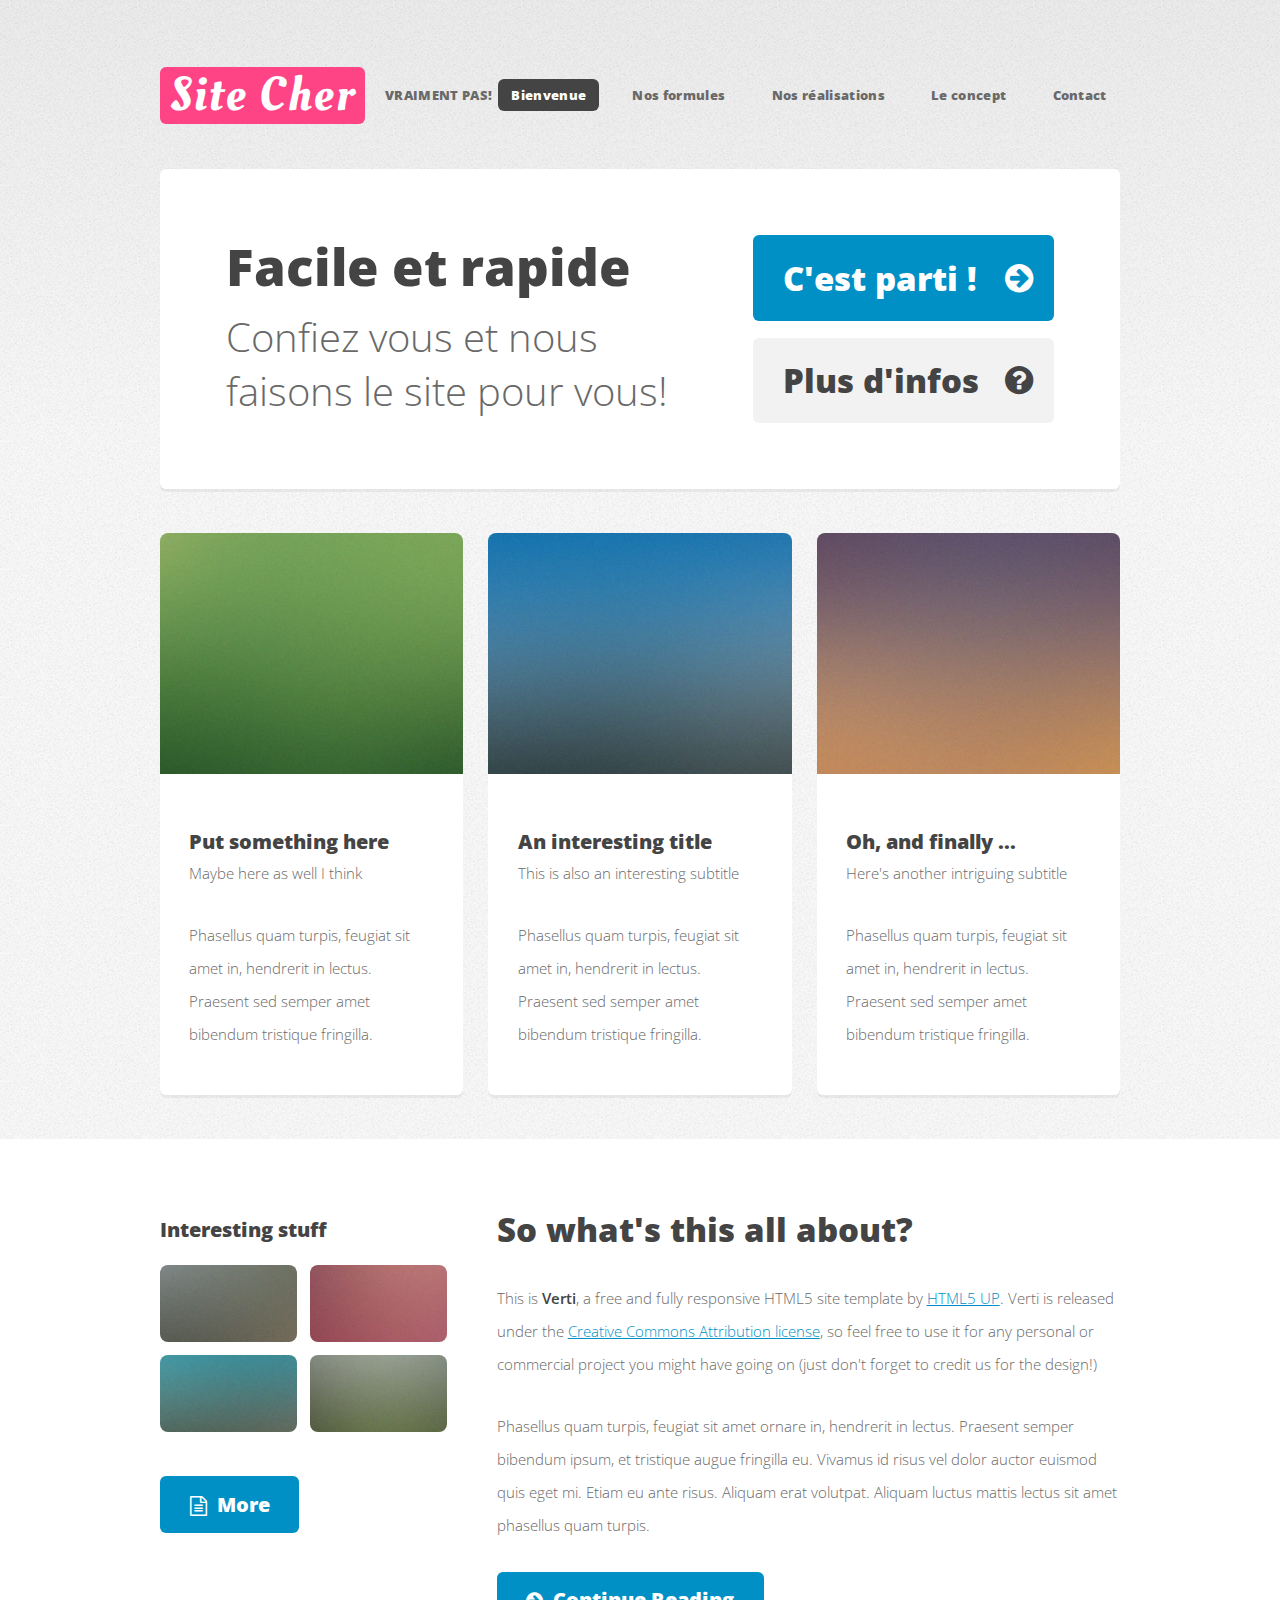
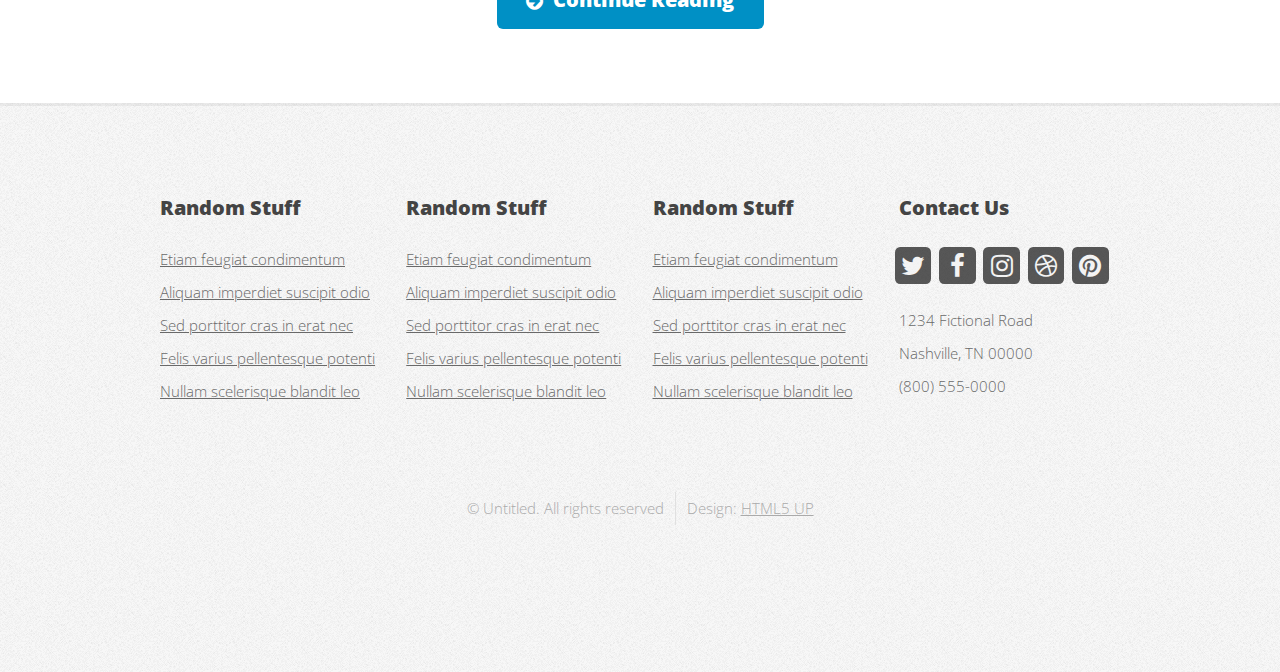
==== commit 8ed77587: "Save 2" ====
--- a/index.html
+++ b/index.html
@@ -47,9 +47,9 @@
 											<li><a href="#">Sur mesure</a></li>
 										</ul>
 									</li>
-									<li><a href="left-sidebar.html">Left Sidebar</a></li>
-									<li><a href="right-sidebar.html">Right Sidebar</a></li>
-									<li><a href="no-sidebar.html">No Sidebar</a></li>
+									<li><a href="left-sidebar.html">Nos réalisations</a></li>
+									<li><a href="right-sidebar.html">Le concept</a></li>
+									<li><a href="no-sidebar.html">Contact</a></li>
 								</ul>
 							</nav>
 
@@ -61,13 +61,13 @@
 					<div id="banner" class="box container">
 						<div class="row">
 							<div class="7u 12u(medium)">
-								<h2>Hi. This is Verti.</h2>
-								<p>It's a free responsive site template by HTML5 UP</p>
+								<h2>Facile et rapide</h2>
+								<p>Confiez vous et nous faisons le site pour vous!</p>
 							</div>
 							<div class="5u 12u(medium)">
 								<ul>
-									<li><a href="#" class="button big icon fa-arrow-circle-right">Ok let's go</a></li>
-									<li><a href="#" class="button alt big icon fa-question-circle">More info</a></li>
+									<li><a href="#" class="button big icon fa-arrow-circle-right">C'est parti !</a></li>
+									<li><a href="#" class="button alt big icon fa-question-circle">Plus d'infos</a></li>
 								</ul>
 							</div>
 						</div>
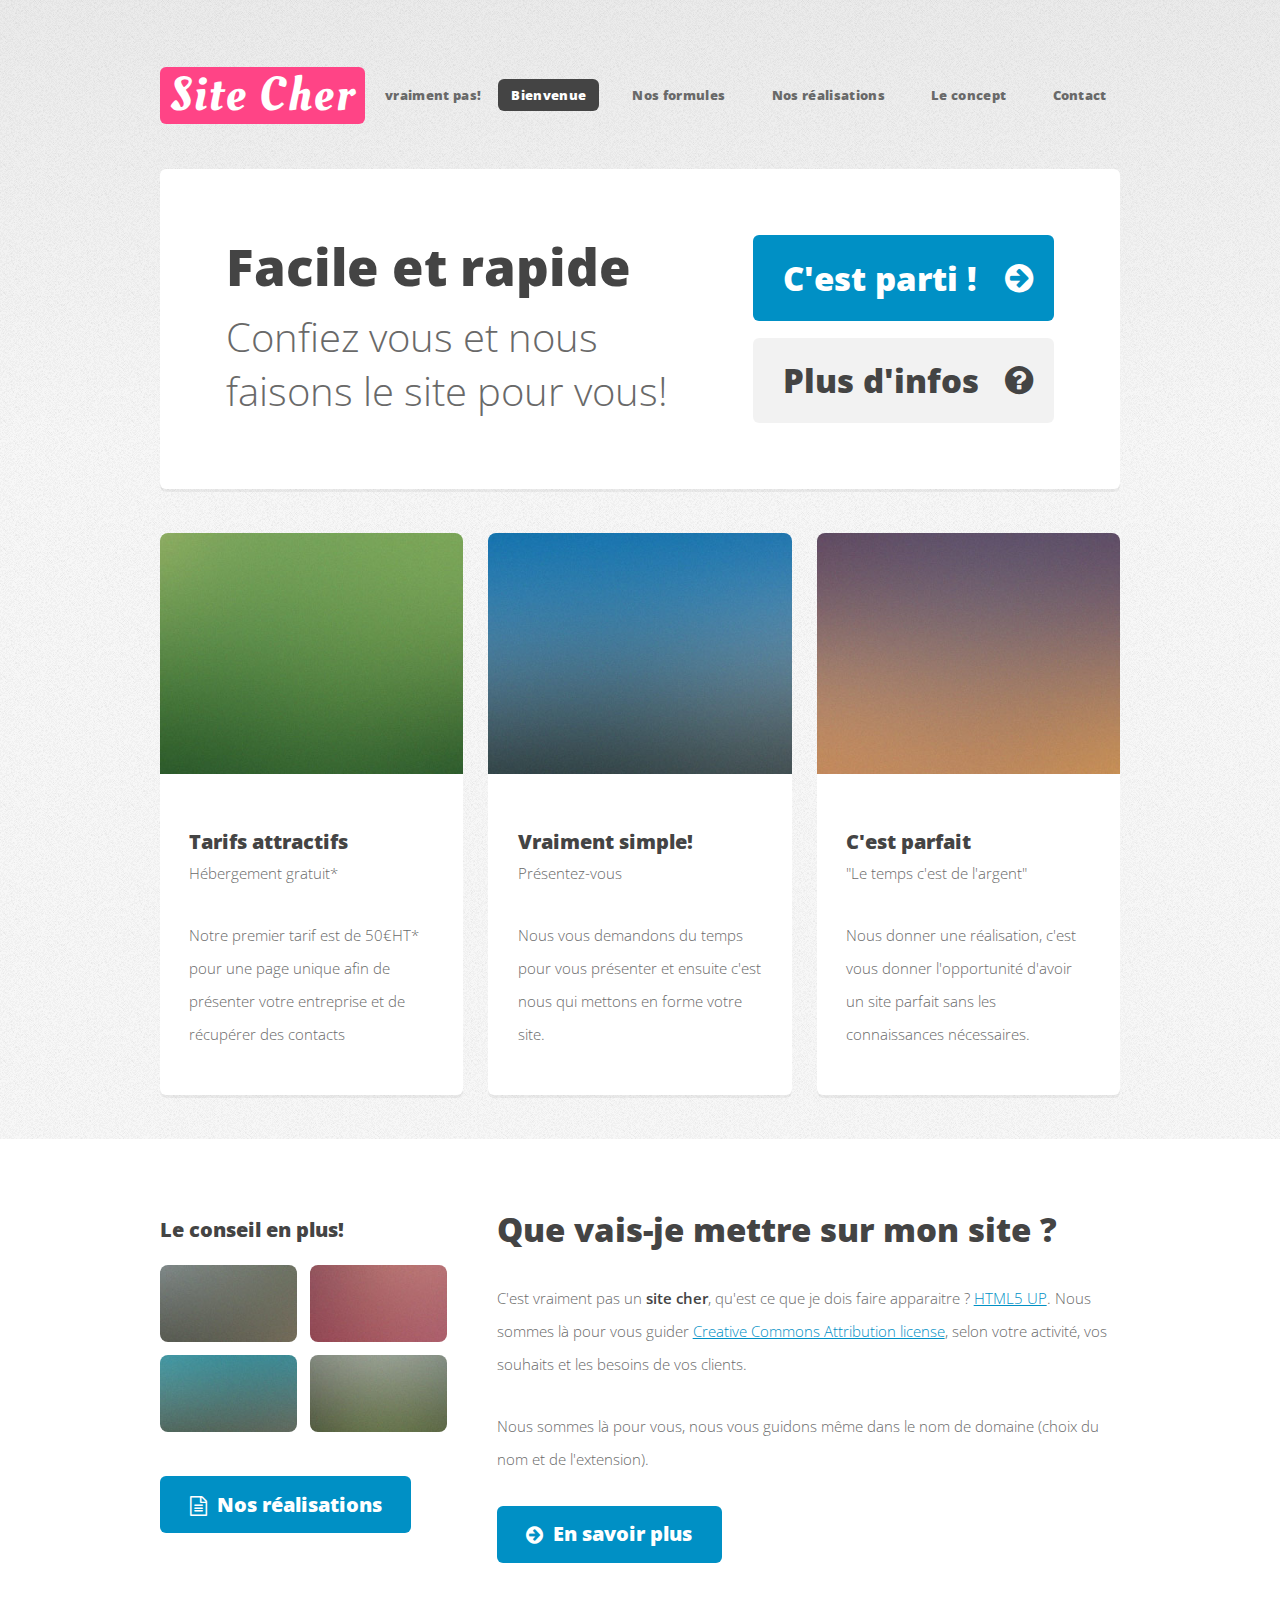
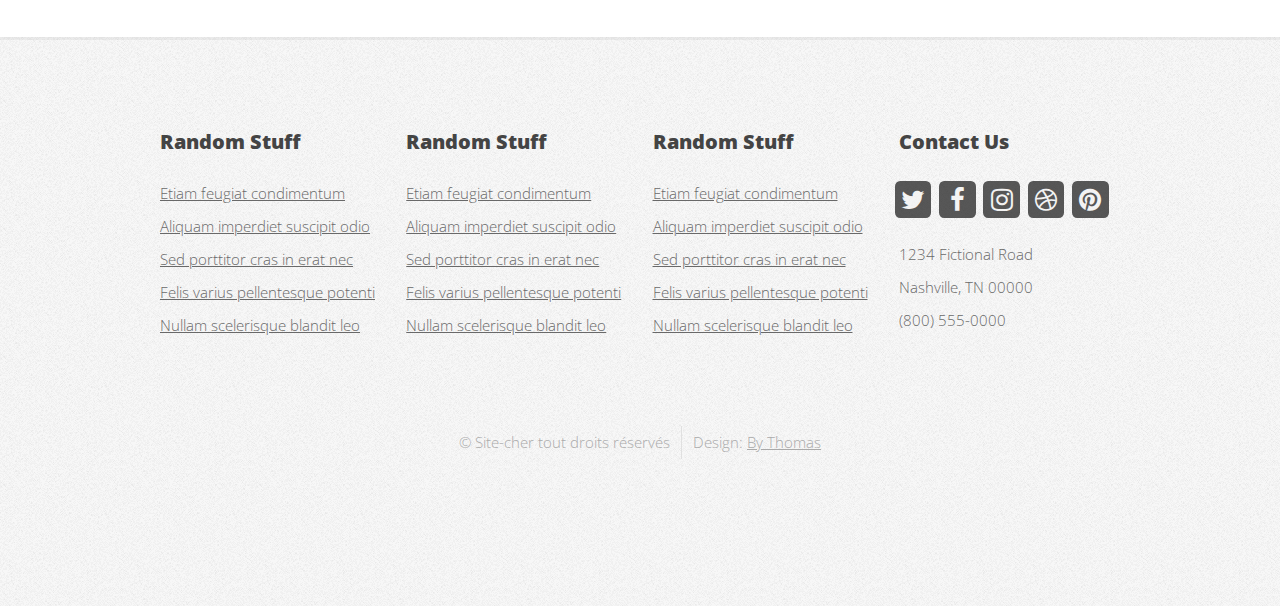
==== commit ccd703a1: "accueil" ====
--- a/index.html
+++ b/index.html
@@ -23,7 +23,7 @@
 						<!-- Logo -->
 							<div id="logo">
 								<h1><a href="index.html">Site Cher</a></h1>
-								<span>VRAIMENT PAS!</span>
+								<span>vraiment pas!</span>
 							</div>
 
 						<!-- Nav -->
@@ -40,8 +40,8 @@
 												<ul>
 													<li><a href="#">Pages simples</a></li>
 													<li><a href="#">Blog</a></li>
-													<li><a href="#">Magna phasellus</a></li>
-													<li><a href="#">Etiam dolore nisl</a></li>
+													<li><a href="#">Générateur de devis en ligne</a></li>
+													<li><a href="#">Formation WP</a></li>
 												</ul>
 											</li>
 											<li><a href="#">Sur mesure</a></li>
@@ -85,10 +85,10 @@
 										<a href="#" class="image featured"><img src="images/pic01.jpg" alt="" /></a>
 										<div class="inner">
 											<header>
-												<h2>Put something here</h2>
-												<p>Maybe here as well I think</p>
+												<h2>Tarifs attractifs</h2>
+												<p>Hébergement gratuit*</p>
 											</header>
-											<p>Phasellus quam turpis, feugiat sit amet in, hendrerit in lectus. Praesent sed semper amet bibendum tristique fringilla.</p>
+											<p>Notre premier tarif est de 50€HT* pour une page unique afin de présenter votre entreprise et de récupérer des contacts</p>
 										</div>
 									</section>
 
@@ -100,10 +100,10 @@
 										<a href="#" class="image featured"><img src="images/pic02.jpg" alt="" /></a>
 										<div class="inner">
 											<header>
-												<h2>An interesting title</h2>
-												<p>This is also an interesting subtitle</p>
+												<h2>Vraiment simple!</h2>
+												<p>Présentez-vous</p>
 											</header>
-											<p>Phasellus quam turpis, feugiat sit amet in, hendrerit in lectus. Praesent sed semper amet bibendum tristique fringilla.</p>
+											<p>Nous vous demandons du temps pour vous présenter et ensuite c'est nous qui mettons en forme votre site.</p>
 										</div>
 									</section>
 
@@ -115,10 +115,10 @@
 										<a href="#" class="image featured"><img src="images/pic03.jpg" alt="" /></a>
 										<div class="inner">
 											<header>
-												<h2>Oh, and finally ...</h2>
-												<p>Here's another intriguing subtitle</p>
+												<h2>C'est parfait</h2>
+												<p>"Le temps c'est de l'argent"</p>
 											</header>
-											<p>Phasellus quam turpis, feugiat sit amet in, hendrerit in lectus. Praesent sed semper amet bibendum tristique fringilla.</p>
+											<p>Nous donner une réalisation, c'est vous donner l'opportunité d'avoir un site parfait sans les connaissances nécessaires.</p>
 										</div>
 									</section>
 
@@ -136,7 +136,7 @@
 								<!-- Sidebar -->
 									<div id="sidebar">
 										<section class="widget thumbnails">
-											<h3>Interesting stuff</h3>
+											<h3>Le conseil en plus!</h3>
 											<div class="grid">
 												<div class="row 50%">
 													<div class="6u"><a href="#" class="image fit"><img src="images/pic04.jpg" alt="" /></a></div>
@@ -145,7 +145,7 @@
 													<div class="6u"><a href="#" class="image fit"><img src="images/pic07.jpg" alt="" /></a></div>
 												</div>
 											</div>
-											<a href="#" class="button icon fa-file-text-o">More</a>
+											<a href="#" class="button icon fa-file-text-o">Nos réalisations</a>
 										</section>
 									</div>
 
@@ -155,11 +155,11 @@
 								<!-- Content -->
 									<div id="content">
 										<section class="last">
-											<h2>So what's this all about?</h2>
-											<p>This is <strong>Verti</strong>, a free and fully responsive HTML5 site template by <a href="http://html5up.net">HTML5 UP</a>.
-											Verti is released under the <a href="http://html5up.net/license">Creative Commons Attribution license</a>, so feel free to use it for any personal or commercial project you might have going on (just don't forget to credit us for the design!)</p>
-											<p>Phasellus quam turpis, feugiat sit amet ornare in, hendrerit in lectus. Praesent semper bibendum ipsum, et tristique augue fringilla eu. Vivamus id risus vel dolor auctor euismod quis eget mi. Etiam eu ante risus. Aliquam erat volutpat. Aliquam luctus mattis lectus sit amet phasellus quam turpis.</p>
-											<a href="#" class="button icon fa-arrow-circle-right">Continue Reading</a>
+											<h2>Que vais-je mettre sur mon site ?</h2>
+											<p>C'est vraiment pas un  <strong>site cher</strong>, qu'est ce que je dois faire apparaitre ? <a href="http://html5up.net">HTML5 UP</a>.
+											Nous sommes là pour vous guider <a href="http://html5up.net/license">Creative Commons Attribution license</a>, selon votre activité, vos souhaits et les besoins de vos clients.</p>
+											<p>Nous sommes là pour vous, nous vous guidons même dans le nom de domaine (choix du nom et de l'extension).</p>
+											<a href="#" class="button icon fa-arrow-circle-right">En savoir plus</a>
 										</section>
 									</div>
 
@@ -240,7 +240,7 @@
 							<div class="12u">
 								<div id="copyright">
 									<ul class="menu">
-										<li>&copy; Untitled. All rights reserved</li><li>Design: <a href="http://html5up.net">HTML5 UP</a></li>
+										<li>&copy; Site-cher tout droits réservés</li><li>Design: <a href="http://toshma.github.io/site-cher">By Thomas</a></li>
 									</ul>
 								</div>
 							</div>
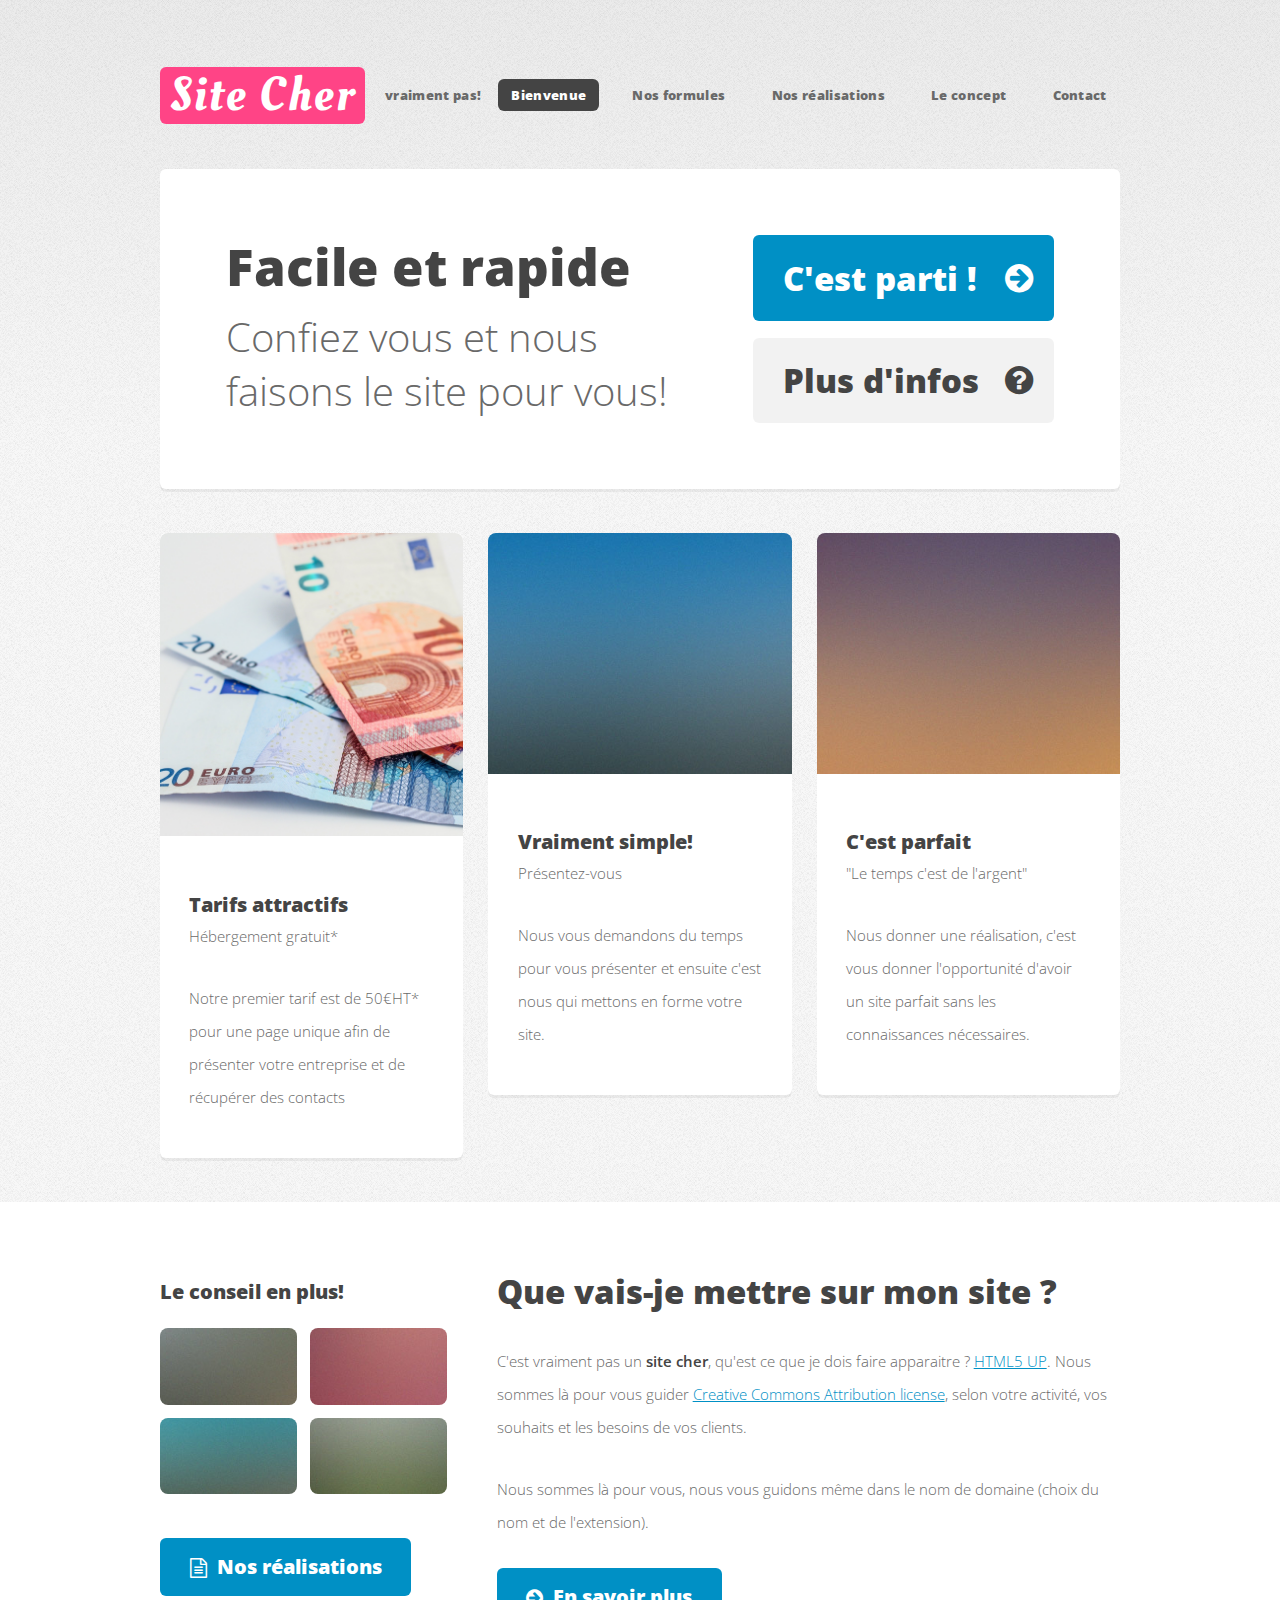
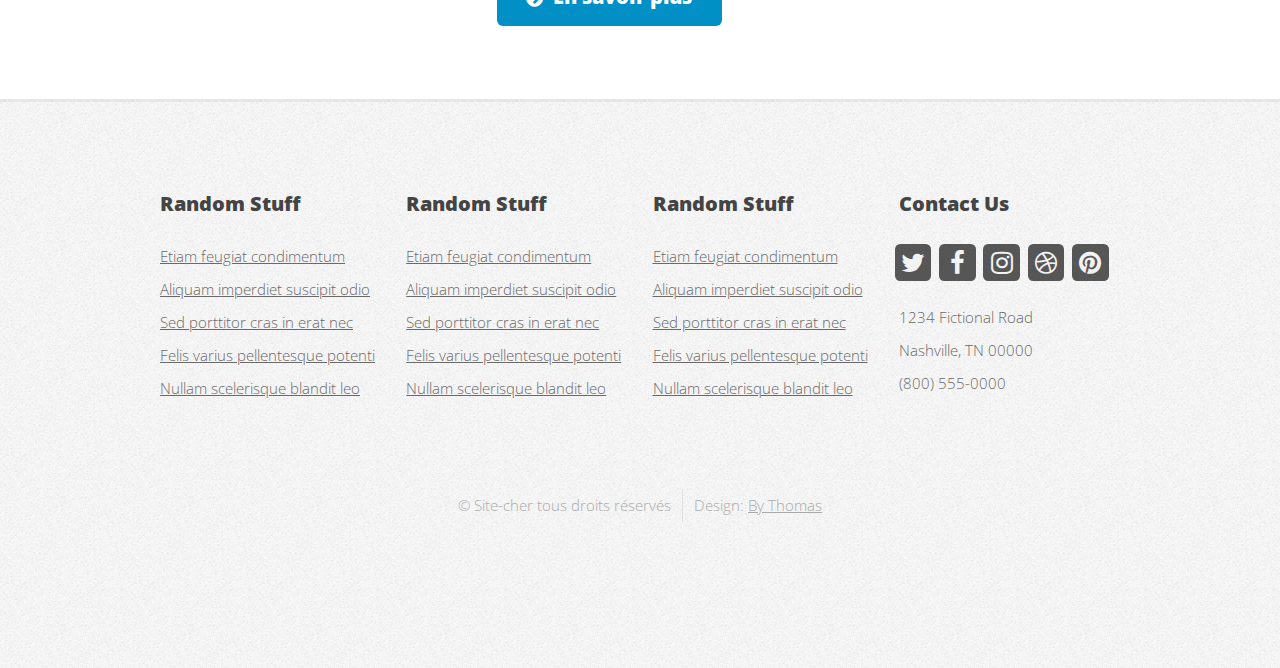
==== commit 5b3ab372: "modifications" ====
--- a/index.html
+++ b/index.html
@@ -6,7 +6,7 @@
 -->
 <html>
 	<head>
-		<title>Site vraiment pas cher</title>
+		<title>Site vraiment pas cher, économique et rapide, pour tous vos website ou sites internets. One page ou boutique.</title>
 		<meta charset="utf-8" />
 		<meta name="viewport" content="width=device-width, initial-scale=1" />
 		<!--[if lte IE 8]><script src="assets/js/ie/html5shiv.js"></script><![endif]-->
@@ -33,7 +33,7 @@
 									<li>
 										<a href="#">Nos formules</a>
 										<ul>
-											<li><a href="#">Boutique</a></li>
+											<li><a href="#">Boutique en ligne</a></li>
 											<li><a href="#">Page unique</a></li>
 											<li>
 												<a href="#">Page multiples</a>
@@ -82,7 +82,7 @@
 
 								<!-- Box -->
 									<section class="box feature">
-										<a href="#" class="image featured"><img src="images/pic01.jpg" alt="" /></a>
+										<a href="#" class="image featured"><img src="images/pas-cher-seulement-50-euros.jpg" alt="Pas cher, seulement 50 euros" /></a>
 										<div class="inner">
 											<header>
 												<h2>Tarifs attractifs</h2>
@@ -240,7 +240,7 @@
 							<div class="12u">
 								<div id="copyright">
 									<ul class="menu">
-										<li>&copy; Site-cher tout droits réservés</li><li>Design: <a href="http://toshma.github.io/site-cher">By Thomas</a></li>
+										<li>&copy; Site-cher tous droits réservés</li><li>Design: <a href="http://toshma.github.io/site-cher">By Thomas</a></li>
 									</ul>
 								</div>
 							</div>
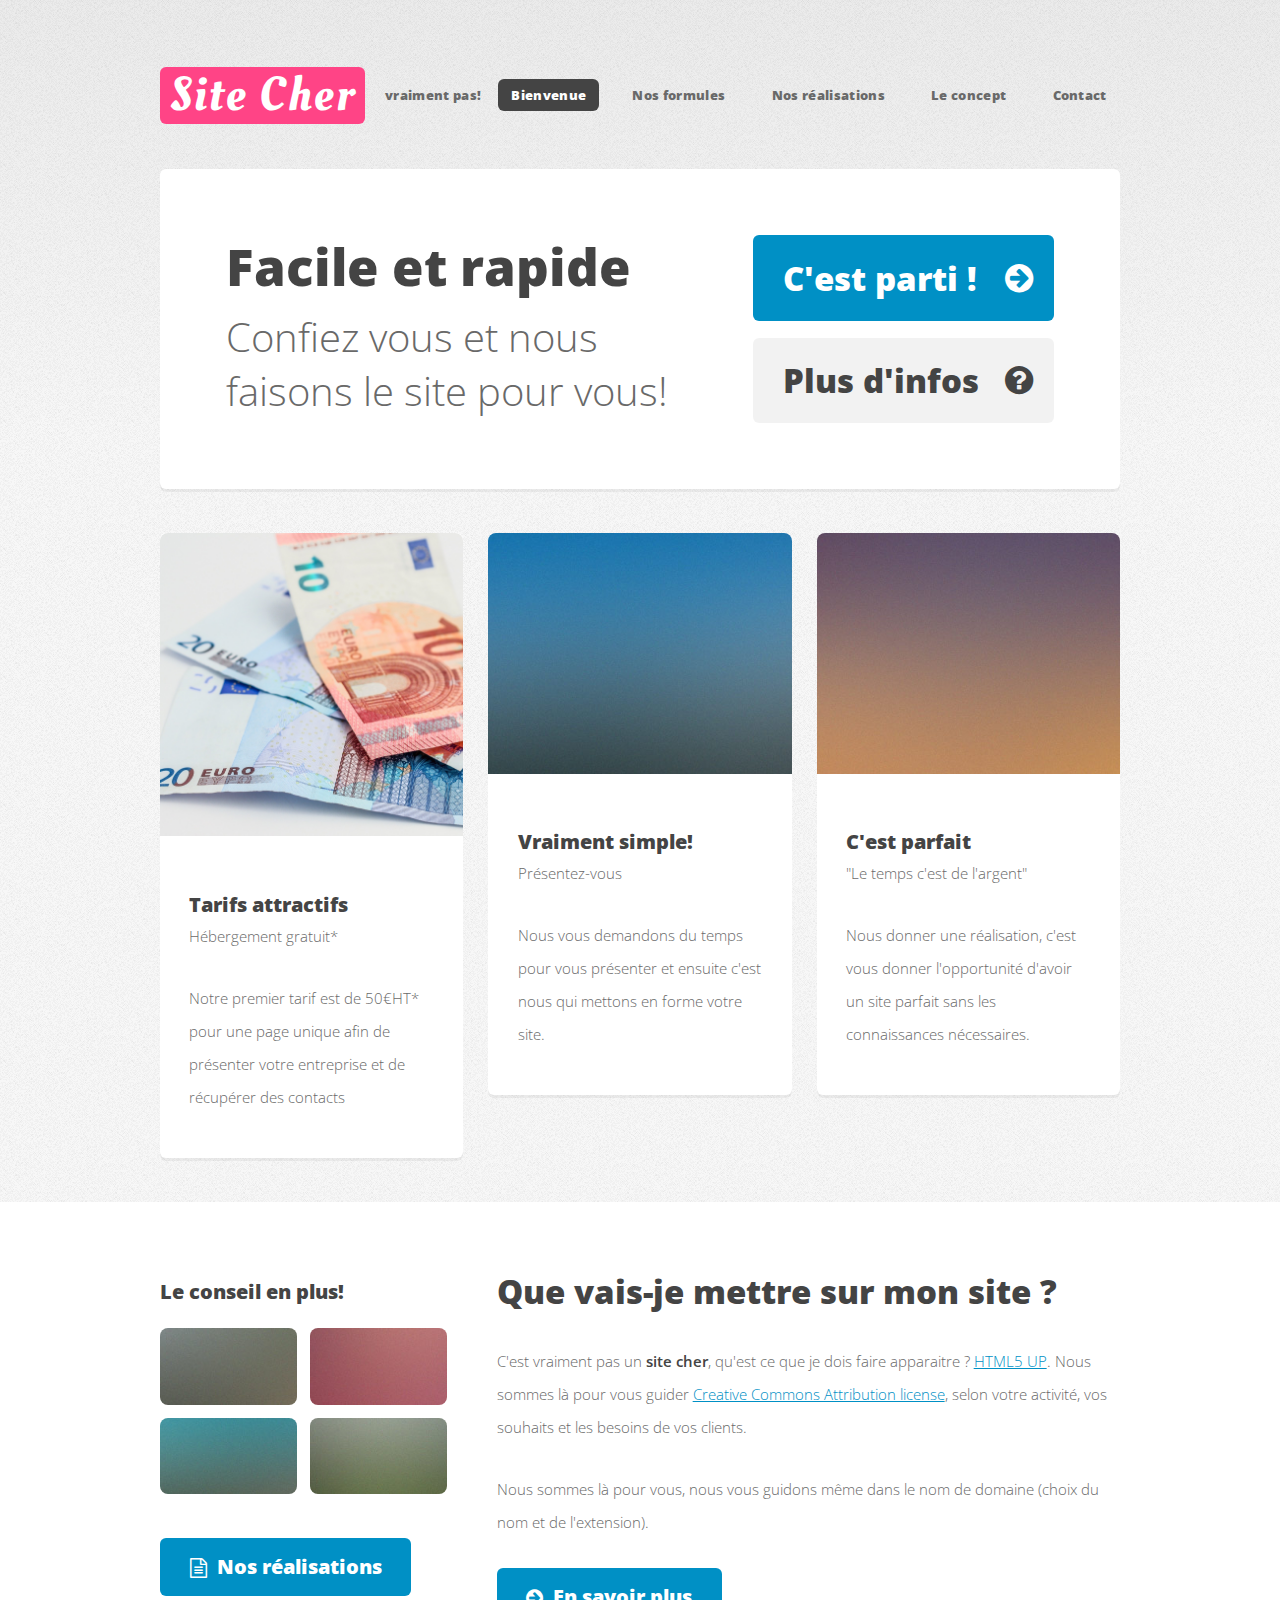
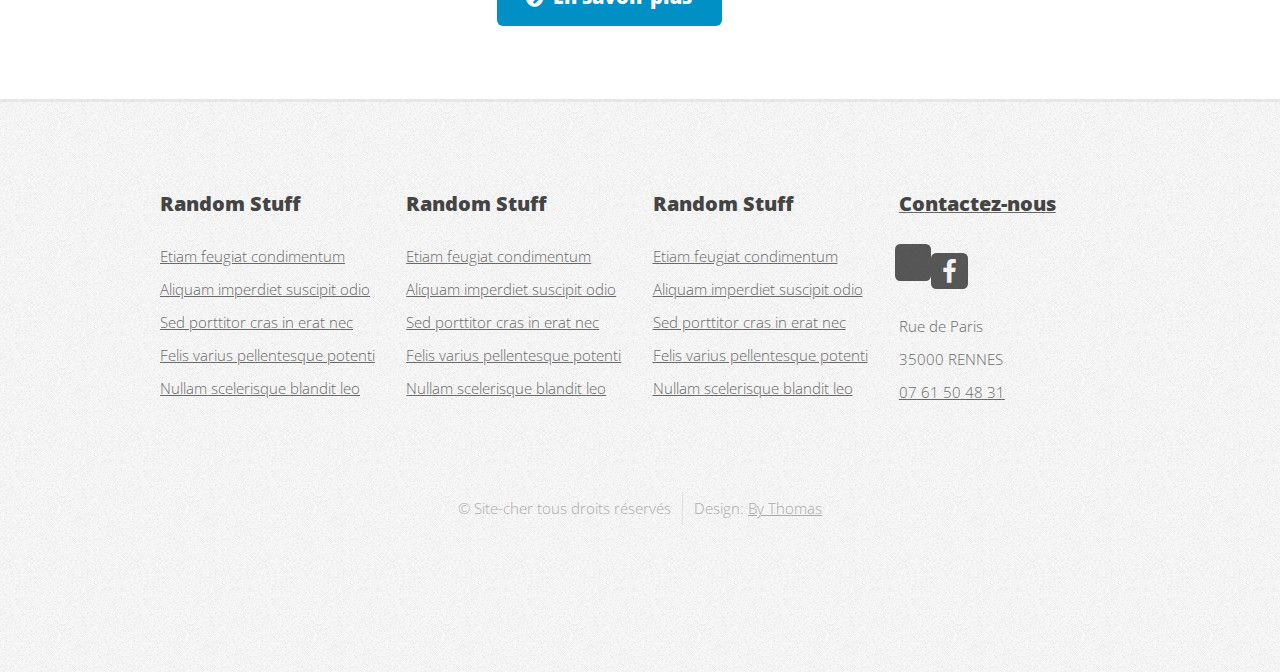
==== commit 6b957e72: "contact bas de page" ====
--- a/index.html
+++ b/index.html
@@ -221,17 +221,18 @@
 
 								<!-- Contact -->
 									<section class="widget contact last">
-										<h3>Contact Us</h3>
+										<a href="contact.html"</a><h3>Contactez-nous</h3>
 										<ul>
-											<li><a href="#" class="icon fa-twitter"><span class="label">Twitter</span></a></li>
+											<!--li><a href="#" class="icon fa-twitter"><span class="label">Twitter</span></a></li-->
 											<li><a href="#" class="icon fa-facebook"><span class="label">Facebook</span></a></li>
-											<li><a href="#" class="icon fa-instagram"><span class="label">Instagram</span></a></li>
+											<!--li><a href="#" class="icon fa-instagram"><span class="label">Instagram</span></a></li>
 											<li><a href="#" class="icon fa-dribbble"><span class="label">Dribbble</span></a></li>
-											<li><a href="#" class="icon fa-pinterest"><span class="label">Pinterest</span></a></li>
-										</ul>
-										<p>1234 Fictional Road<br />
-										Nashville, TN 00000<br />
-										(800) 555-0000</p>
+											<li><a href="#" class="icon fa-pinterest"><span class="label">Pinterest</span></a></li-->
+										</ul>
+										<p>Rue de Paris<br />
+										35000 RENNES<br />
+                                            <a href="tel:0761504831">07 61 50 48 31</a>
+										</p>
 									</section>
 
 							</div>
@@ -258,6 +259,16 @@
 			<script src="assets/js/util.js"></script>
 			<!--[if lte IE 8]><script src="assets/js/ie/respond.min.js"></script><![endif]-->
 			<script src="assets/js/main.js"></script>
+        <script>
+  (function(i,s,o,g,r,a,m){i['GoogleAnalyticsObject']=r;i[r]=i[r]||function(){
+  (i[r].q=i[r].q||[]).push(arguments)},i[r].l=1*new Date();a=s.createElement(o),
+  m=s.getElementsByTagName(o)[0];a.async=1;a.src=g;m.parentNode.insertBefore(a,m)
+  })(window,document,'script','https://www.google-analytics.com/analytics.js','ga');
+
+  ga('create', 'UA-93370948-1', 'auto');
+  ga('send', 'pageview');
+
+</script>
 
 	</body>
 </html>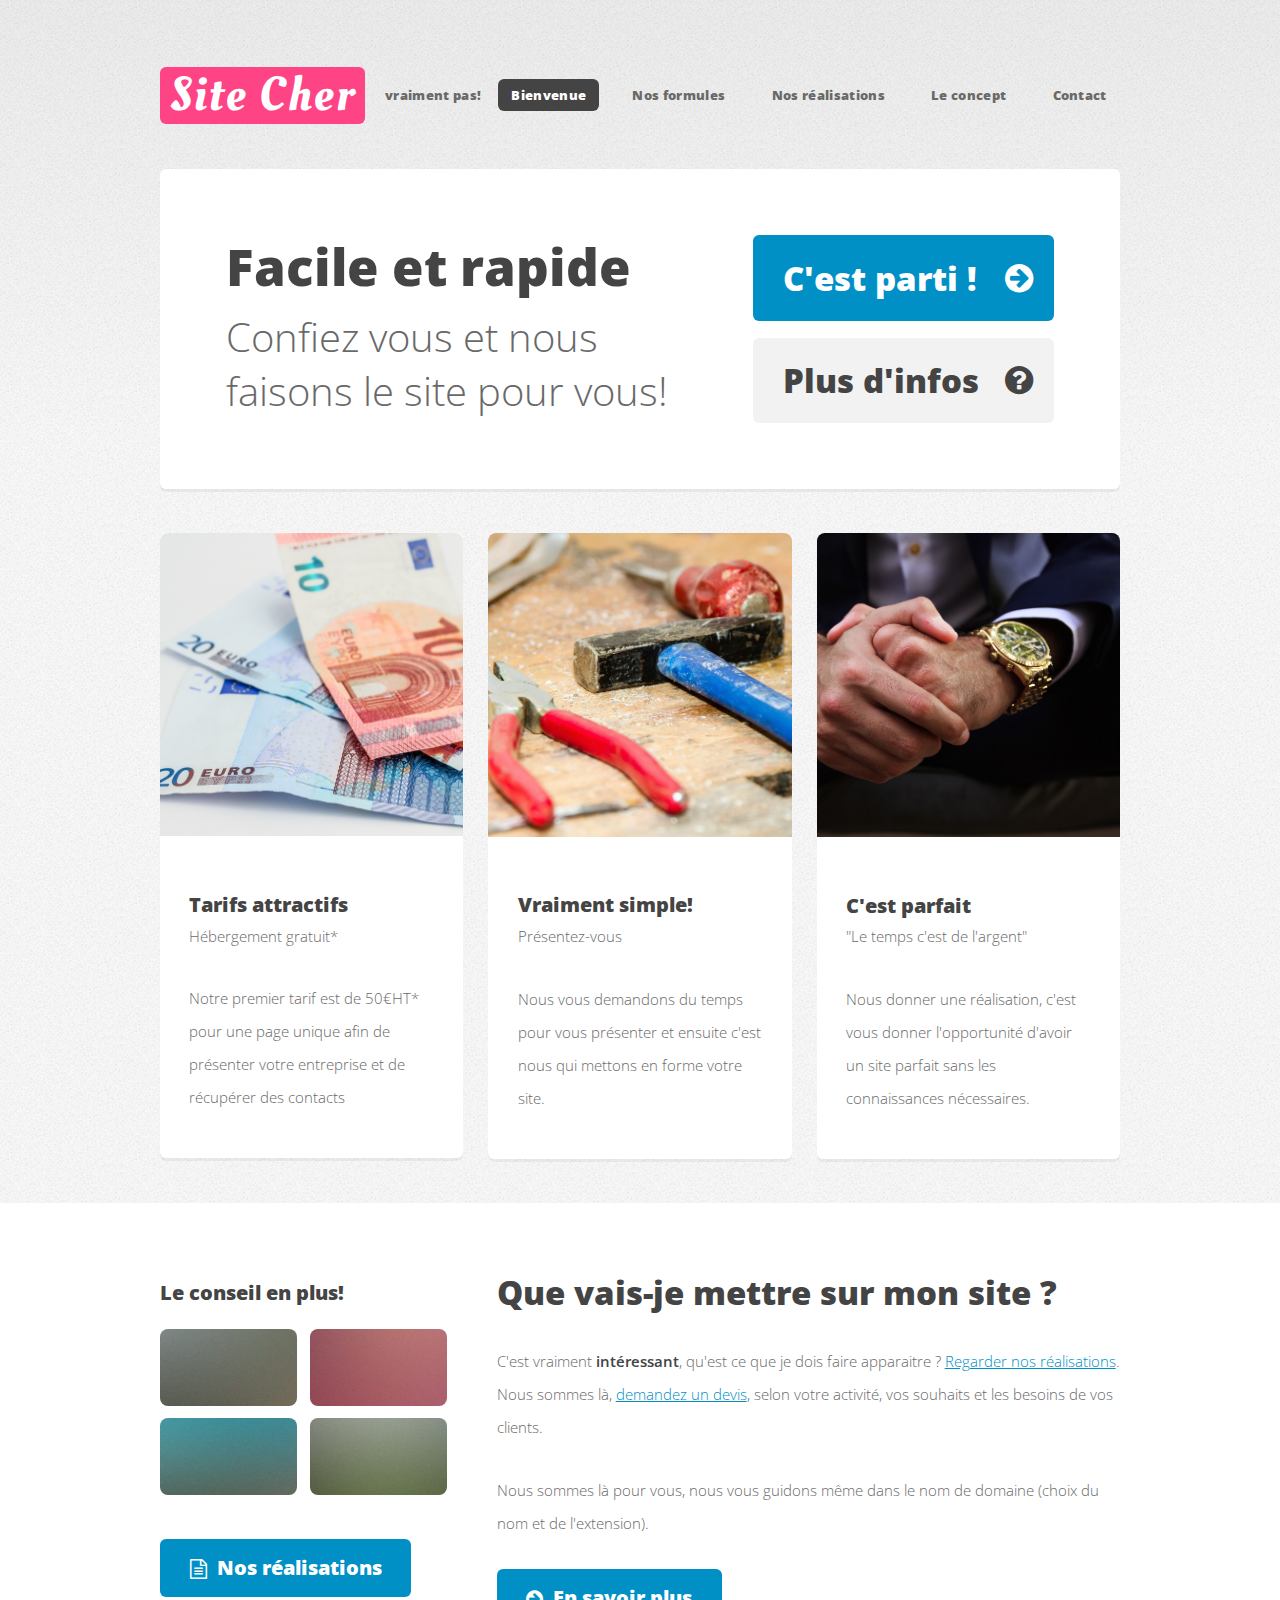
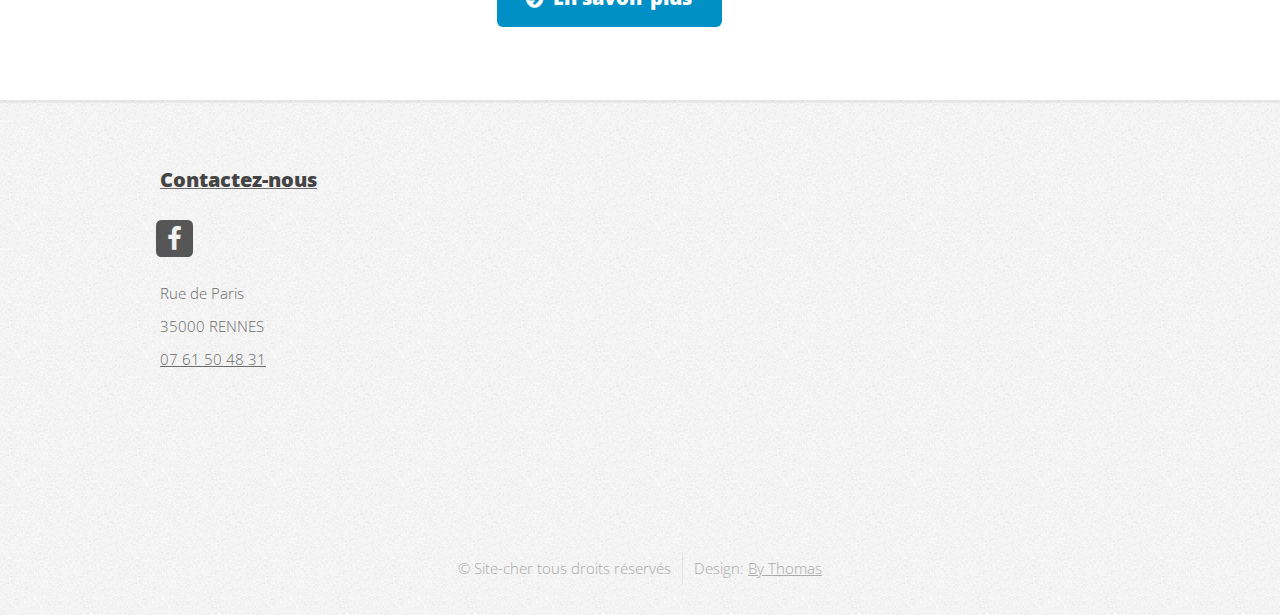
==== commit 6e88f919: "images" ====
--- a/index.html
+++ b/index.html
@@ -31,25 +31,25 @@
 								<ul>
 									<li class="current"><a href="index.html">Bienvenue</a></li>
 									<li>
-										<a href="#">Nos formules</a>
+										<a href="nos-formules.html">Nos formules</a>
 										<ul>
-											<li><a href="#">Boutique en ligne</a></li>
-											<li><a href="#">Page unique</a></li>
+											<li><a href="boutique-en-ligne.html">Boutique en ligne</a></li>
+											<li><a href="page-unique.html">Page unique</a></li>
 											<li>
-												<a href="#">Page multiples</a>
+												<a href="page-multiples.html">Page multiples</a>
 												<ul>
-													<li><a href="#">Pages simples</a></li>
-													<li><a href="#">Blog</a></li>
-													<li><a href="#">Générateur de devis en ligne</a></li>
-													<li><a href="#">Formation WP</a></li>
+													<li><a href="pages-simples.html">Pages simples</a></li>
+													<li><a href="blog.html">Blog</a></li>
+													<li><a href="generateur-de-devis.html">Générateur de devis en ligne</a></li>
+													<li><a href="formation-wp.html">Formation WP</a></li>
 												</ul>
 											</li>
-											<li><a href="#">Sur mesure</a></li>
+											<li><a href="sur-mesure.html">Sur mesure</a></li>
 										</ul>
 									</li>
-									<li><a href="left-sidebar.html">Nos réalisations</a></li>
-									<li><a href="right-sidebar.html">Le concept</a></li>
-									<li><a href="no-sidebar.html">Contact</a></li>
+									<li><a href="nos-realisations.html">Nos réalisations</a></li>
+									<li><a href="le-concept.html">Le concept</a></li>
+									<li><a href="contact.html">Contact</a></li>
 								</ul>
 							</nav>
 
@@ -66,8 +66,8 @@
 							</div>
 							<div class="5u 12u(medium)">
 								<ul>
-									<li><a href="#" class="button big icon fa-arrow-circle-right">C'est parti !</a></li>
-									<li><a href="#" class="button alt big icon fa-question-circle">Plus d'infos</a></li>
+									<li><a href="demande-de-devis.html" class="button big icon fa-arrow-circle-right">C'est parti !</a></li>
+									<li><a href="le-concept.html" class="button alt big icon fa-question-circle">Plus d'infos</a></li>
 								</ul>
 							</div>
 						</div>
@@ -82,7 +82,7 @@
 
 								<!-- Box -->
 									<section class="box feature">
-										<a href="#" class="image featured"><img src="images/pas-cher-seulement-50-euros.jpg" alt="Pas cher, seulement 50 euros" /></a>
+										<a href="nos-formules.html" class="image featured"><img src="images/pas-cher-seulement-50-euros.jpg" alt="Pas cher, seulement 50 euros" /></a>
 										<div class="inner">
 											<header>
 												<h2>Tarifs attractifs</h2>
@@ -97,7 +97,7 @@
 
 								<!-- Box -->
 									<section class="box feature">
-										<a href="#" class="image featured"><img src="images/pic02.jpg" alt="" /></a>
+										<a href="demande-de-devis.html" class="image featured"><img src="images/votre-entreprise.jpg" alt="décrivez nous votre entreprise" /></a>
 										<div class="inner">
 											<header>
 												<h2>Vraiment simple!</h2>
@@ -112,7 +112,7 @@
 
 								<!-- Box -->
 									<section class="box feature">
-										<a href="#" class="image featured"><img src="images/pic03.jpg" alt="" /></a>
+										<a href="contact.html" class="image featured"><img src="images/le-temps-c_est-de-l_argent.jpg" alt="Le temps c'est de l'argent, n'en perdez plus!" /></a>
 										<div class="inner">
 											<header>
 												<h2>C'est parfait</h2>
@@ -145,7 +145,7 @@
 													<div class="6u"><a href="#" class="image fit"><img src="images/pic07.jpg" alt="" /></a></div>
 												</div>
 											</div>
-											<a href="#" class="button icon fa-file-text-o">Nos réalisations</a>
+											<a href="nos-realisations.html" class="button icon fa-file-text-o">Nos réalisations</a>
 										</section>
 									</div>
 
@@ -156,10 +156,10 @@
 									<div id="content">
 										<section class="last">
 											<h2>Que vais-je mettre sur mon site ?</h2>
-											<p>C'est vraiment pas un  <strong>site cher</strong>, qu'est ce que je dois faire apparaitre ? <a href="http://html5up.net">HTML5 UP</a>.
-											Nous sommes là pour vous guider <a href="http://html5up.net/license">Creative Commons Attribution license</a>, selon votre activité, vos souhaits et les besoins de vos clients.</p>
+											<p>C'est vraiment <strong>intéressant</strong>, qu'est ce que je dois faire apparaitre ? <a href="nos-realisations.html">Regarder nos réalisations</a>.
+											Nous sommes là, <a href="demande-de-devis.html"http://html5up.net/license"">demandez un devis</a>, selon votre activité, vos souhaits et les besoins de vos clients.</p>
 											<p>Nous sommes là pour vous, nous vous guidons même dans le nom de domaine (choix du nom et de l'extension).</p>
-											<a href="#" class="button icon fa-arrow-circle-right">En savoir plus</a>
+											<a href="le-concept.html" class="button icon fa-arrow-circle-right">En savoir plus</a>
 										</section>
 									</div>
 
@@ -172,10 +172,25 @@
 				<div id="footer-wrapper">
 					<footer id="footer" class="container">
 						<div class="row">
-							<div class="3u 6u(medium) 12u$(small)">
+							<!--div class="3u 6u(medium) 12u$(small)"-->
 
 								<!-- Links -->
-									<section class="widget links">
+									<!--section class="widget links">
+										<h3>Random Stuff</h3>
+										<ul class="style2">
+											<li><a href="#">Etiam feugiat condimentum</a></li>
+											<li><a href="#">Aliquam imperdiet suscipit odio</a></li>
+											<li><a href="#">Sed porttitor cras in erat nec</a></li>
+											<li><a href="#">Felis varius pellentesque potenti</a></li>
+											<li><a href="#">Nullam scelerisque blandit leo</a></li-->
+										</ul>
+									</section>
+
+							</div>
+							<div class="3u 6u$(medium) 12u$(small)">
+
+								<!-- Links -->
+									<!--section class="widget links">
 										<h3>Random Stuff</h3>
 										<ul class="style2">
 											<li><a href="#">Etiam feugiat condimentum</a></li>
@@ -184,13 +199,13 @@
 											<li><a href="#">Felis varius pellentesque potenti</a></li>
 											<li><a href="#">Nullam scelerisque blandit leo</a></li>
 										</ul>
-									</section>
-
-							</div>
-							<div class="3u 6u$(medium) 12u$(small)">
+									</section-->
+
+							</div>
+							<div class="3u 6u(medium) 12u$(small)">
 
 								<!-- Links -->
-									<section class="widget links">
+									<!--section class="widget links">
 										<h3>Random Stuff</h3>
 										<ul class="style2">
 											<li><a href="#">Etiam feugiat condimentum</a></li>
@@ -199,29 +214,14 @@
 											<li><a href="#">Felis varius pellentesque potenti</a></li>
 											<li><a href="#">Nullam scelerisque blandit leo</a></li>
 										</ul>
-									</section>
-
-							</div>
-							<div class="3u 6u(medium) 12u$(small)">
-
-								<!-- Links -->
-									<section class="widget links">
-										<h3>Random Stuff</h3>
-										<ul class="style2">
-											<li><a href="#">Etiam feugiat condimentum</a></li>
-											<li><a href="#">Aliquam imperdiet suscipit odio</a></li>
-											<li><a href="#">Sed porttitor cras in erat nec</a></li>
-											<li><a href="#">Felis varius pellentesque potenti</a></li>
-											<li><a href="#">Nullam scelerisque blandit leo</a></li>
-										</ul>
-									</section>
+									</section-->
 
 							</div>
 							<div class="3u 6u$(medium) 12u$(small)">
 
 								<!-- Contact -->
 									<section class="widget contact last">
-										<a href="contact.html"</a><h3>Contactez-nous</h3>
+										<a href="contact.html"><h3>Contactez-nous</h3></a>
 										<ul>
 											<!--li><a href="#" class="icon fa-twitter"><span class="label">Twitter</span></a></li-->
 											<li><a href="#" class="icon fa-facebook"><span class="label">Facebook</span></a></li>
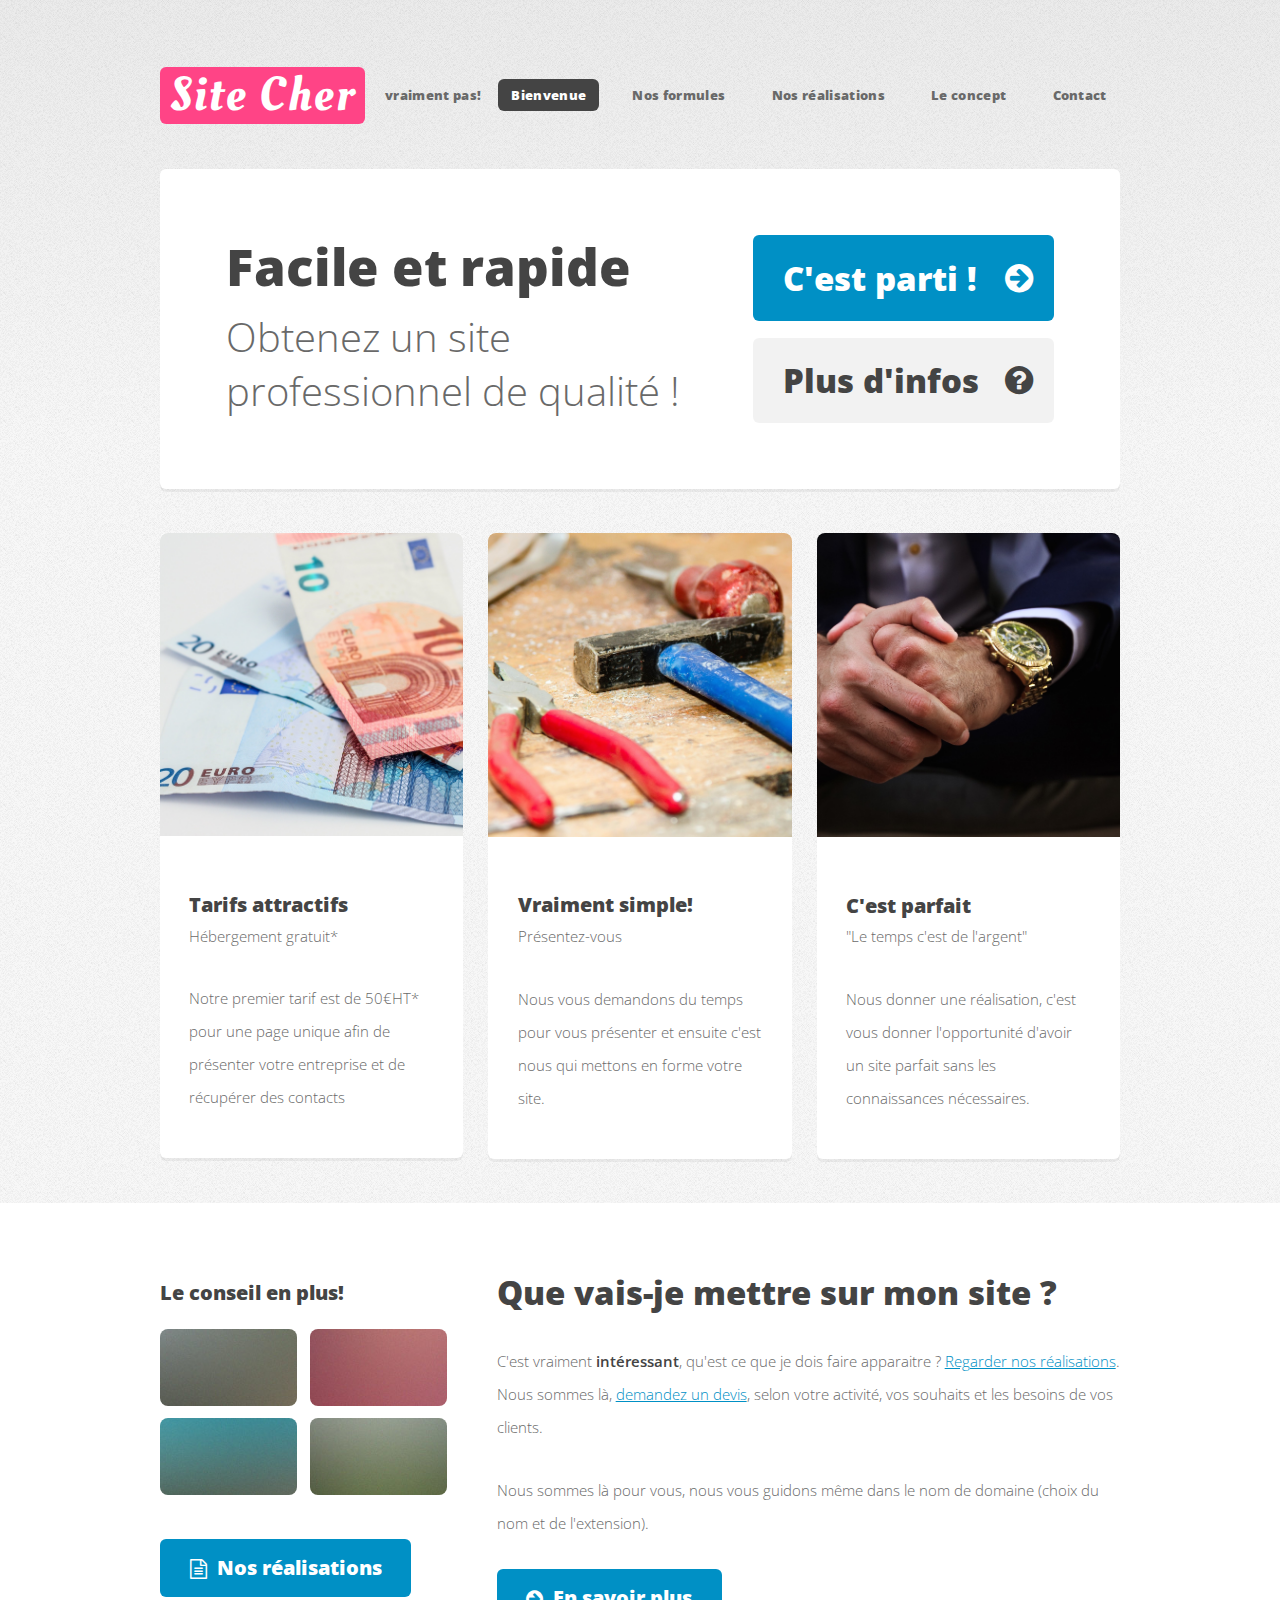
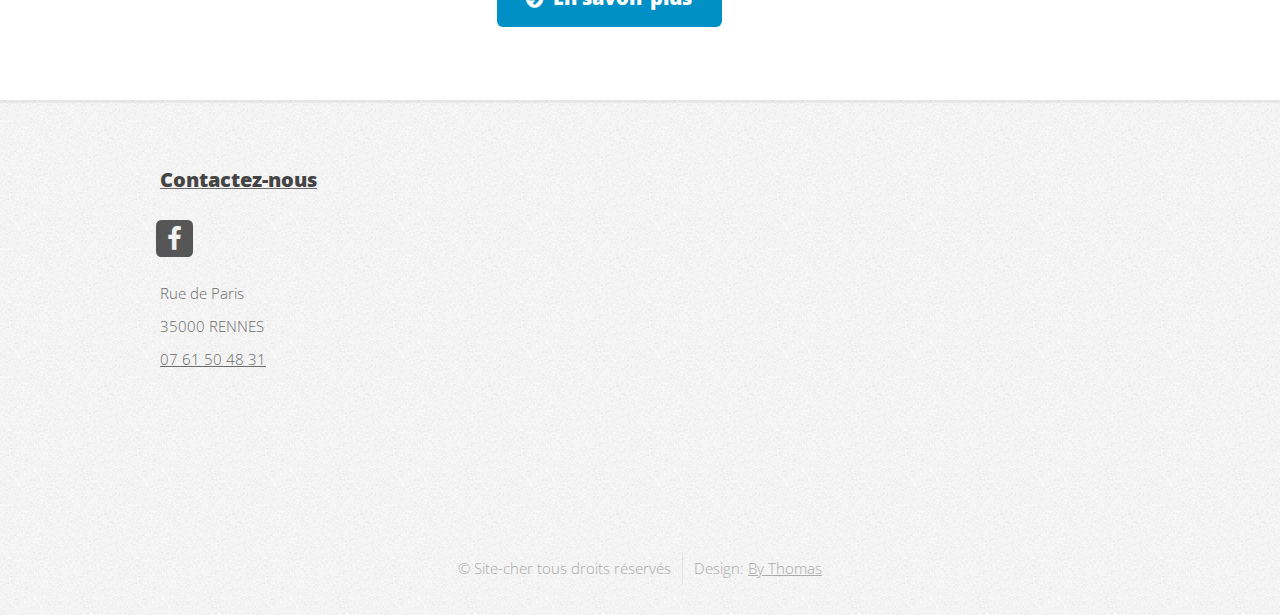
==== commit c8d87060: "nos formules" ====
--- a/index.html
+++ b/index.html
@@ -62,7 +62,7 @@
 						<div class="row">
 							<div class="7u 12u(medium)">
 								<h2>Facile et rapide</h2>
-								<p>Confiez vous et nous faisons le site pour vous!</p>
+								<p>Obtenez un site professionnel de qualité !</p>
 							</div>
 							<div class="5u 12u(medium)">
 								<ul>
--- a/assets/css/main.css
+++ b/assets/css/main.css
@@ -1576,6 +1576,13 @@
 			width: 100%;
 			margin: 0 0 2.5em 0;
 		}
+        .icons.featured {
+            display: block;
+			width: 100%;
+            font-size: 18em;
+            text-align: center;
+			margin: 0 0 1 0;
+        }
 
 		.image.left {
 			float: left;
@@ -1740,6 +1747,10 @@
 
 			.box.feature .inner {
 				padding: 4em 2em 3em 2em;
+			}
+.box.feature .inner-icons {
+				padding: 4em 2em 3em 2em;
+    text-align: center;
 			}
 
 			.box.feature h2 {
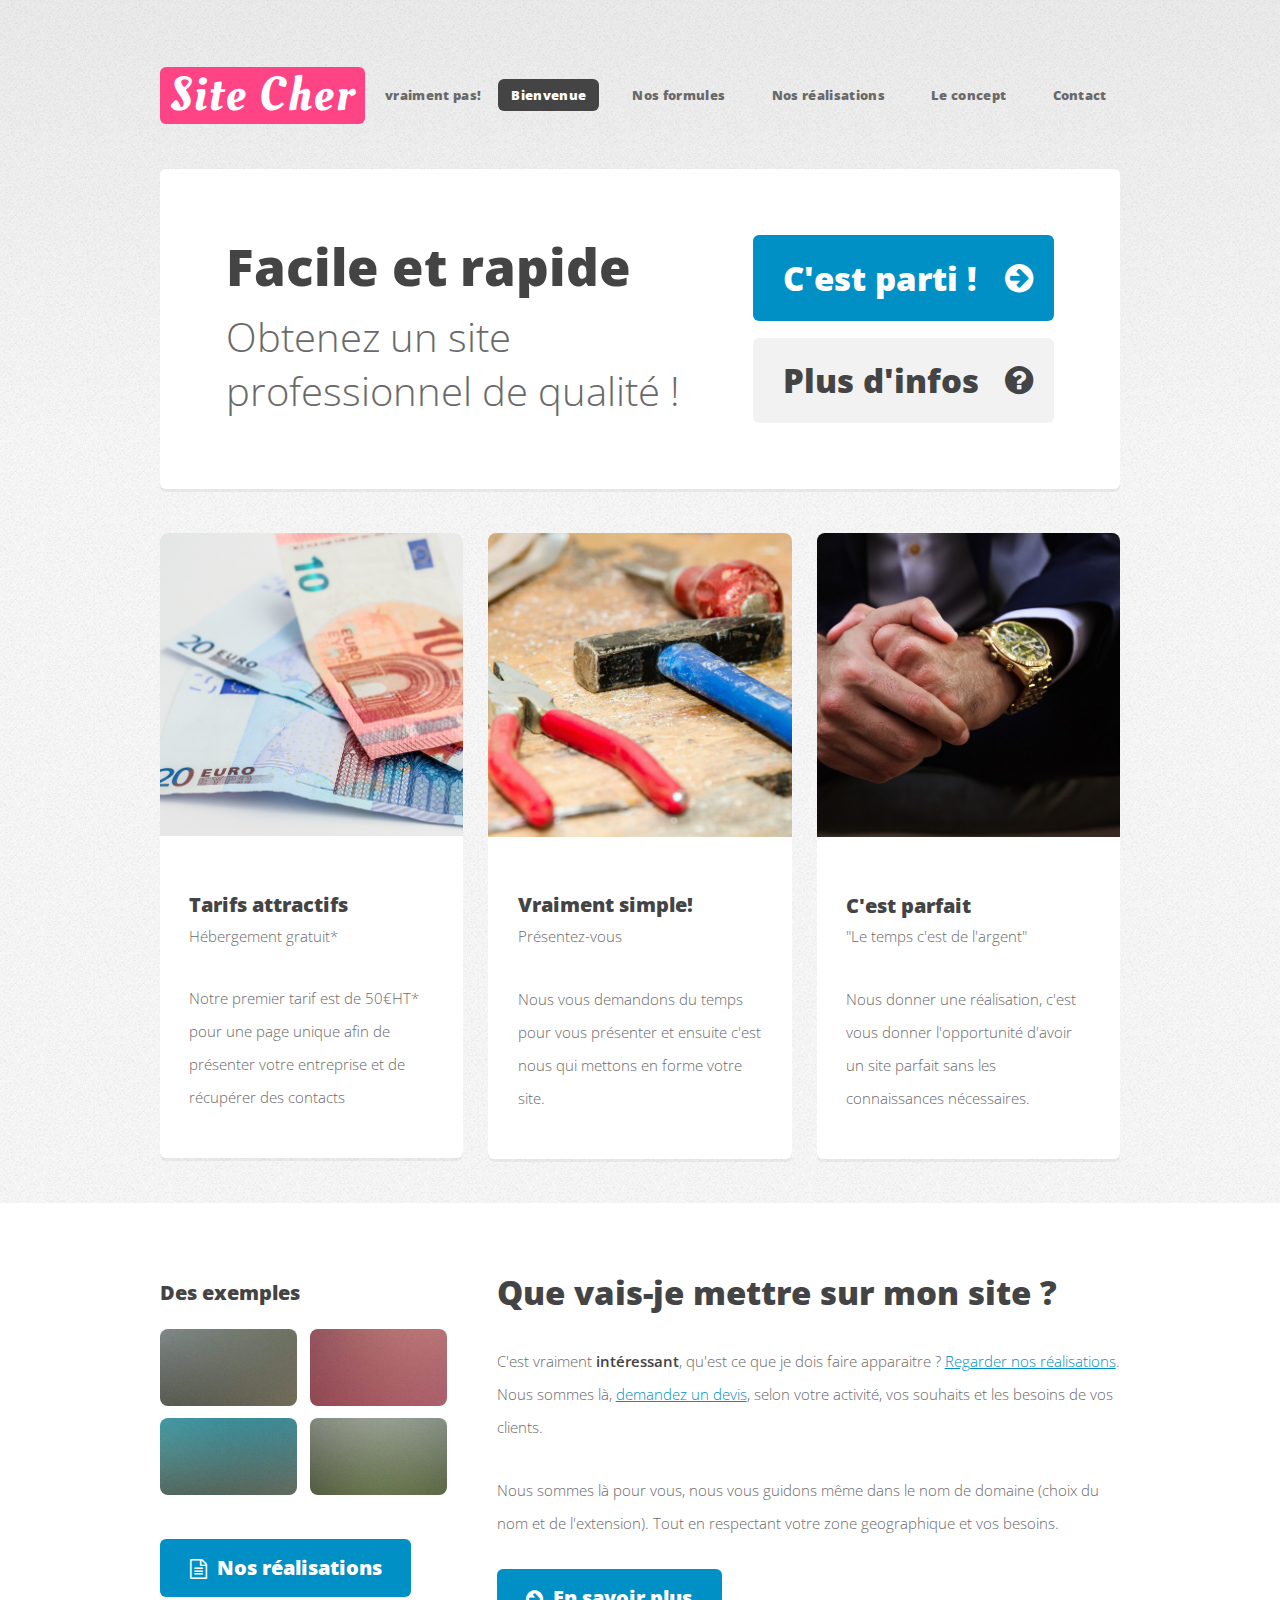
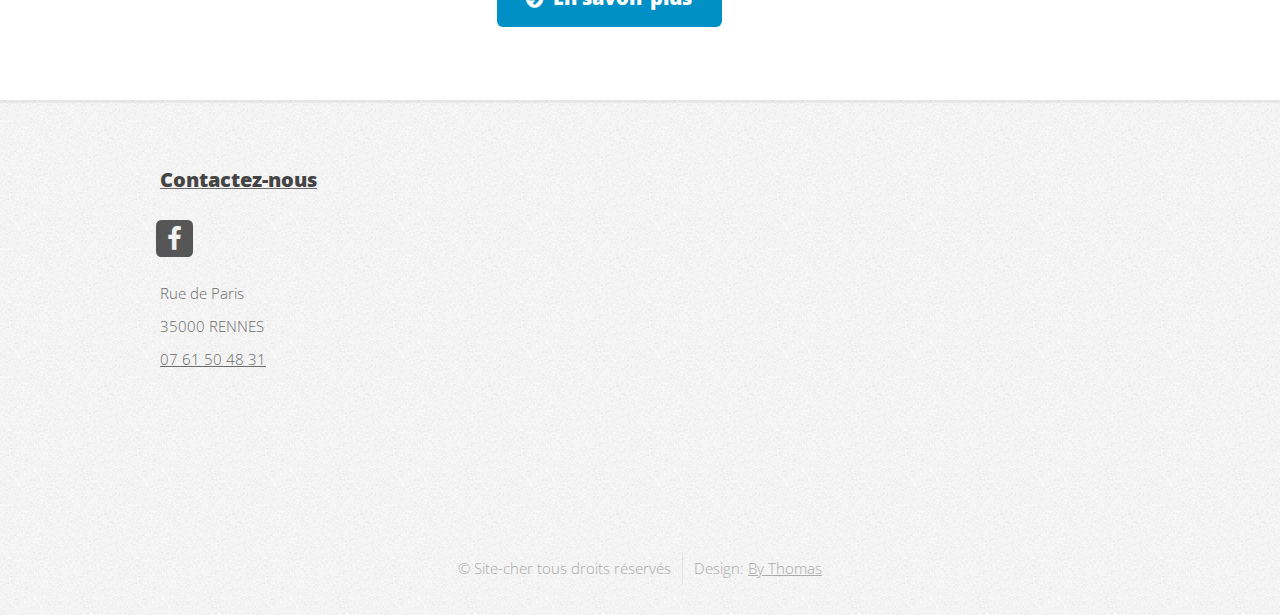
==== commit acd8af60: "index" ====
--- a/index.html
+++ b/index.html
@@ -136,7 +136,7 @@
 								<!-- Sidebar -->
 									<div id="sidebar">
 										<section class="widget thumbnails">
-											<h3>Le conseil en plus!</h3>
+											<h3>Des exemples</h3>
 											<div class="grid">
 												<div class="row 50%">
 													<div class="6u"><a href="#" class="image fit"><img src="images/pic04.jpg" alt="" /></a></div>
@@ -158,7 +158,7 @@
 											<h2>Que vais-je mettre sur mon site ?</h2>
 											<p>C'est vraiment <strong>intéressant</strong>, qu'est ce que je dois faire apparaitre ? <a href="nos-realisations.html">Regarder nos réalisations</a>.
 											Nous sommes là, <a href="demande-de-devis.html"http://html5up.net/license"">demandez un devis</a>, selon votre activité, vos souhaits et les besoins de vos clients.</p>
-											<p>Nous sommes là pour vous, nous vous guidons même dans le nom de domaine (choix du nom et de l'extension).</p>
+											<p>Nous sommes là pour vous, nous vous guidons même dans le nom de domaine (choix du nom et de l'extension). Tout en respectant votre zone geographique et vos besoins.</p>
 											<a href="le-concept.html" class="button icon fa-arrow-circle-right">En savoir plus</a>
 										</section>
 									</div>
